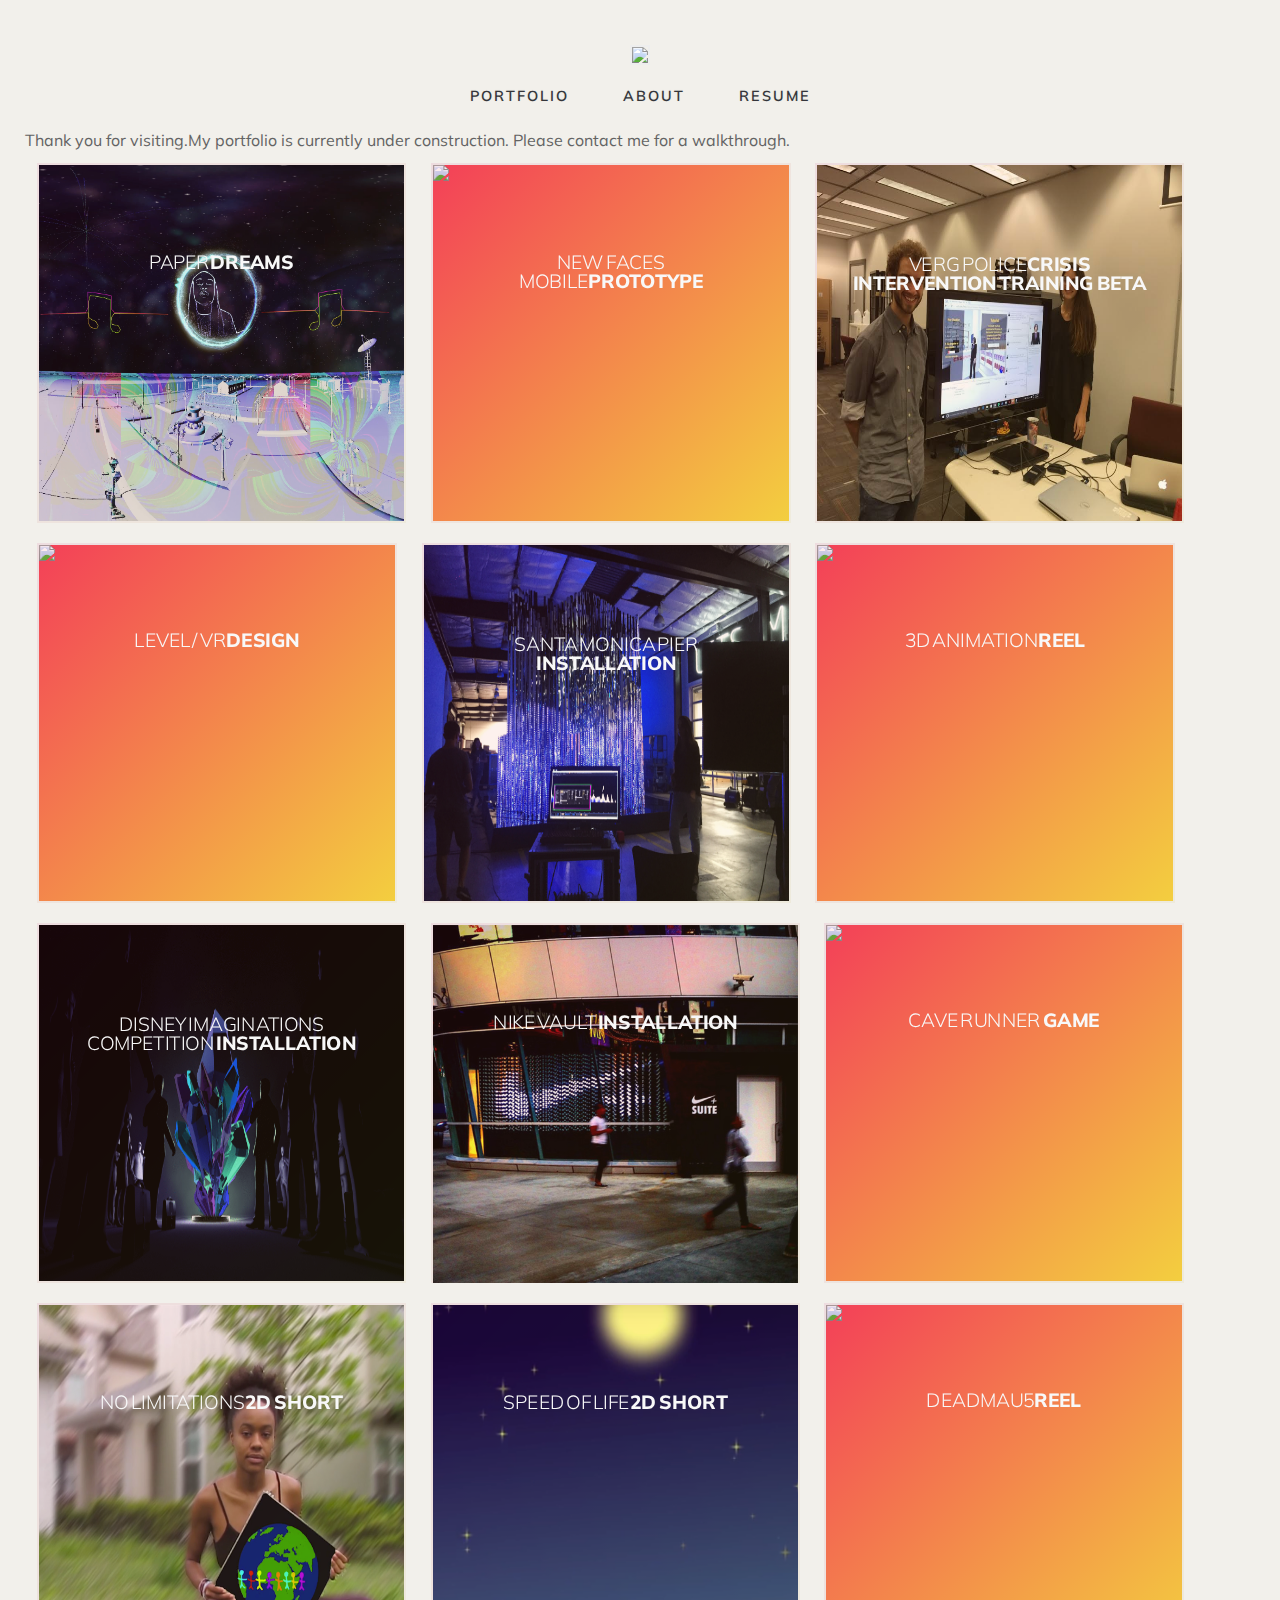
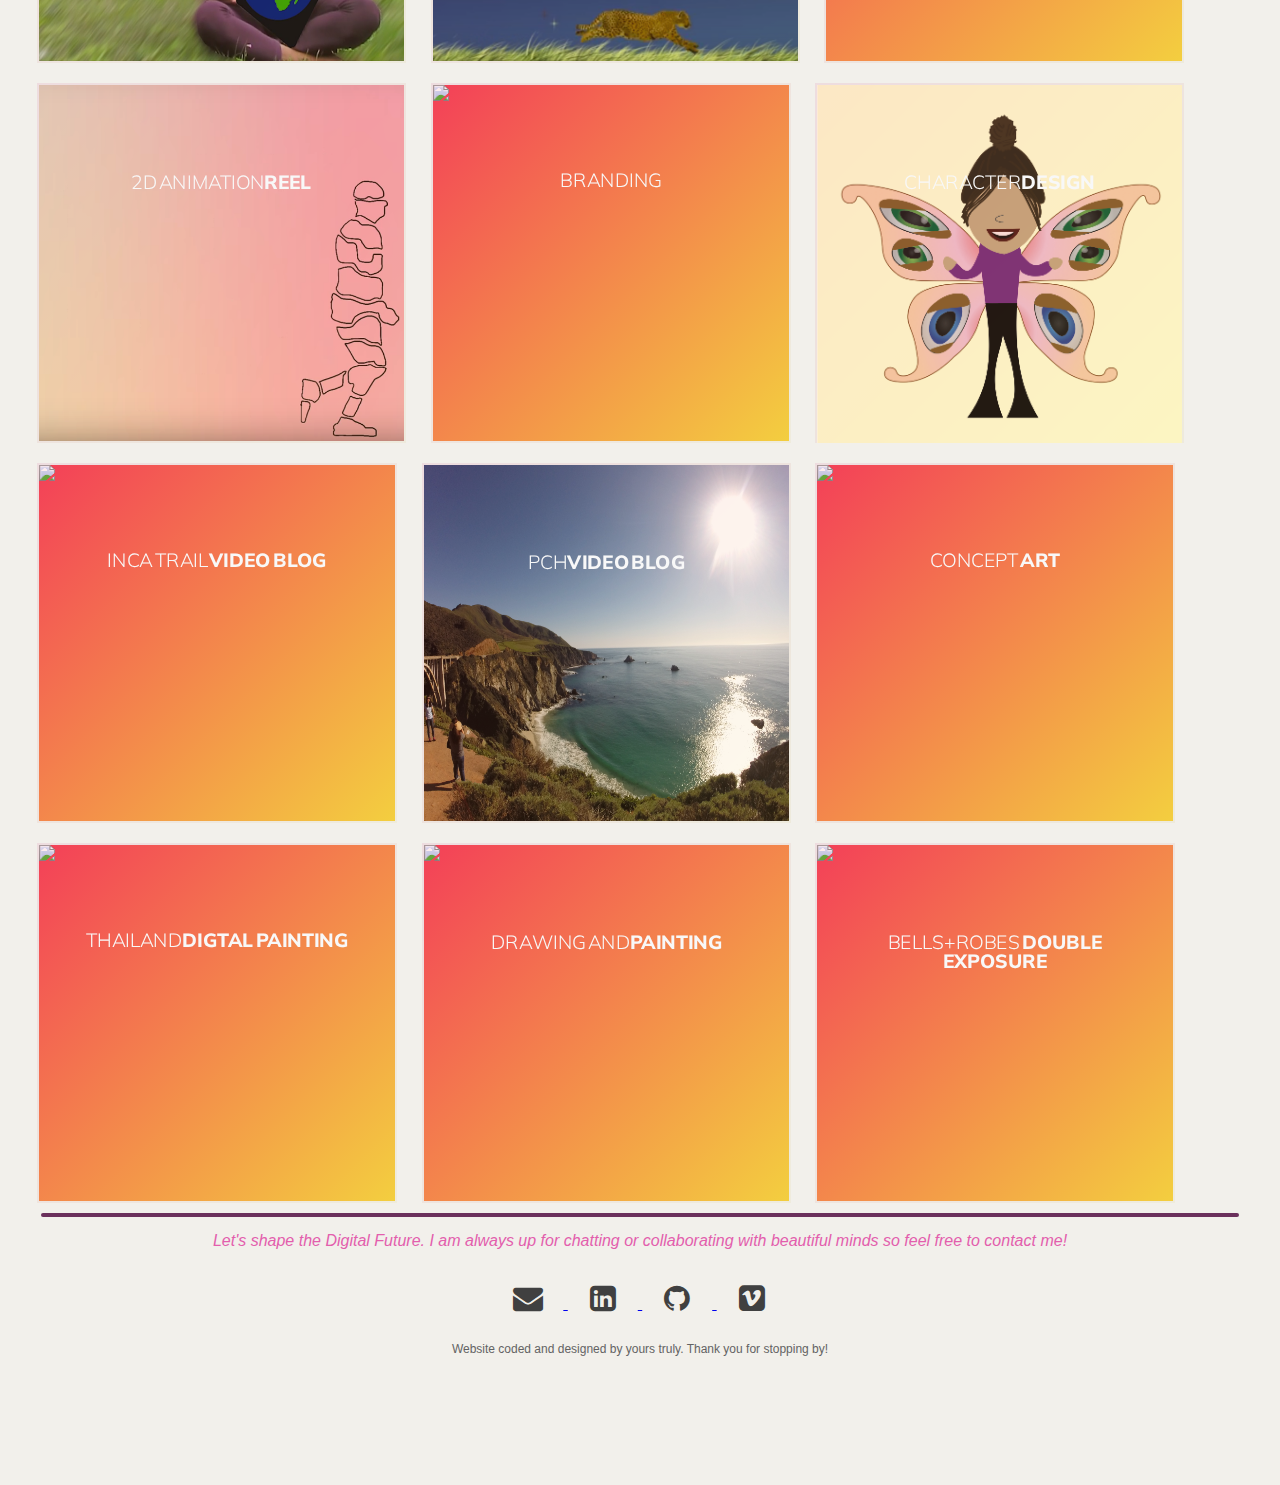
==== index.html @ fd73850f "Update index.html" ====
<!doctype html>
<html lang="en-US">
<head>
    <meta charset="utf-8">
    <link href='https://fonts.googleapis.com/css?family=Muli' rel='stylesheet' type='text/css'>
    <meta http-equiv="Content-Type" content="text/html">
    <title>Alexis Benter's Portfolio</title>
    <link rel="shortcut icon" href="images/logo.png">
    <link rel="stylesheet" href="//maxcdn.bootstrapcdn.com/font-awesome/4.3.0/css/font-awesome.min.css">
<!--    <link rel="stylesheet" href="css/grid.css">-->
    <link rel="stylesheet" href="css/style.css">
    <link rel="stylesheet" href="lightbox.css" type="text/css" media="screen" />
<link href="css/bootstrap.css" rel='stylesheet' type='text/css' />
<!-- Custom Theme files -->
    	<link rel="stylesheet" type="text/css" href="fancybox/jquery.fancybox-1.3.4.css" />
<link href="css/style.css" rel='stylesheet' type='text/css' />	

     <!--Webfonts-->
    <link rel="stylesheet" type="text/css" href="//fonts.googleapis.com/css?family=Ubuntu+Condensed" />
     <link href='https://fonts.googleapis.com/css?family=Muli' rel='stylesheet' type='text/css'>
    

</head>
    
    
<body1>

<div class="container">
 <div class="header"> 
    <center><img src ="../images/header.png">  </center>
    </div> 
<div class="banner" id="home">
			<div class="header-top">
				
					<!--top-nav-->
					<span class="menu"> </span>
					<div class="top-menu">
						<nav>
							<ul class="cl-effect-16">
								<li><a href="index.html">Portfolio</a></li>
								<li><a href="about.html">About</a></li>
                                <li><a href="resume.html">Resume</a </li>
								<div class="clearfix"></div>
							</ul>
						</nav>		
					</div>
                    </div>
                </div>
    </div>
<br style = "clear: both">
<div id="header"> </div>
	Thank you for visiting.My portfolio is currently under construction. Please contact me for a walkthrough.
	
	<p hidden>
    <center>
    <div class="grid">
<ul id="portfolio" class="clearfix">
    <div class="#mydiv"> 
 <figure class="effect-jazz">
            <a class="pop2" href="paperdreams.html"> <img src="images/ppr.png">
						<figcaption>
							<h2>Paper<span>Dreams</span></h2>
                            <p>360/VR Animated Music Video</p>
                            <p>Mettle's Skybox, Aftereffects</p>
							
               </figcaption></a>
        </figure>
	    
	     <figure class="effect-jazz">
           <a class="pop2" href="newfaces.html"> <img src="images/newFAcess.png">
						<figcaption>
							<h2>New Faces Mobile<span>Prototype</span></h2>
							<p>UI/UX</p>
               </figcaption></a>
        </figure>
     
 <figure class="effect-jazz">
           <a href= "verg.html" ><img src="images/verg.jpg">
						<figcaption>
							<h2>VERG Police<span>Crisis Intervention Training Beta</span></h2>
                            <p>Web GL/VR Training Simulation</p>
                            <p>Maya, Unity 3D</p>
							
               </figcaption></a>
        </figure>
    
    
	    
	     <figure class="effect-jazz">
           <a class="fancybox-media" href="https://vimeo.com/183448873" rel="group98" title="Design, Modeling, Texturing, and Lighting in Maya and Unreal Engine for Game Level Design or Virtual Reality<br> Inspired by a house I visited in Lima, Peru."><img src="images/house1.png">
						<figcaption>
							<h2>Level / VR<span>Design</span></h2>
                            <p>Unreal Engine, Maya, Photoshop</p>
               </figcaption></a>
        </figure>
        
         <figure class="effect-jazz">
    <a class="fancybox-media" href="installation.html"><img src="images/installation_copy.jpg">
        <figcaption>
							<h2>Santa Monica Pier <span>Installation</span></h2>
							<p>VT Production Design</p>
                            <p>Touch Designer, Maya, Aftereffects</p>
					</figcaption></a> 
					</figure>
   
 <figure class="effect-jazz">
           <a class="fancybox-media" href="https://vimeo.com/156227133" rel="group26" title="3D animation reel"><img src="images/reel.png">
						<figcaption>
							<h2>3D Animation<span>Reel</span></h2>
                            <p>Maya, Aftereffects</p>
							<p>2015</p>
               </figcaption></a>
        </figure>
        
        <figure class="effect-jazz">
           <a href="imagineering.html"> <img src="images/disney1.gif" />
						<figcaption>
							<h2>Disney Imaginations Competition <span>Installation</span></h2>
                            <p>Maya, C4D, Photoshop</p>
							<p>2015</p>
               </figcaption></a>	 		
        </figure>
    
           
<!--
 <figure class="effect-jazz">
           <a class="fancybox-media" href="hhttps://vimeo.com/148575881" rel="group13" title="An animated short for my Advanced 3D Animation final."><img src = "images/innerBeauty.png"><img src = "images/innerBeauty.png">
						<figcaption>
							<h2>Inner Beauty<span>3D Short</span></h2>
                            <p>Maya, Photoshop, Aftereffects, Premiere</p>
							<p>2015</p>
               </figcaption></a>	 		
					</figure>
-->
       	
					
         <figure class="effect-jazz"><a class="pop2" href="images/nike%20copy.jpg" rel="group3" title="Animated LED Installation">
            <img src="images/nike.jpg" />
						<figcaption>
							<h2>Nike Vault <span>Installation</span></h2>
							<p>VT Production Design</p>
                            <p>Touch Designer, Aftereffects</p>
             </figcaption></a>
             <a class="pop2" href="images/nike1.jpg" rel="group3"  ><img alt="" src="images/nike.jpg" /></a>	
           <a class="pop2" href="images/nike2.jpg" rel="group3" ><img alt="" src="images/nike.jpg" /></a>
					</figure>

        
					
	 <figure class="effect-jazz">
         <a class="fancybox-media" href="http://www.kongregate.com/games/incredulousman/cave-runner" rel="group2" title="2D Animated Game by Ali Benter and Alec Montablo">
            <img src="images/caveRunner.png" />
						<figcaption>

							<h2> Cave Runner <span>Game</span></h2>
							<p>Unity 2D, C#, Photoshop</p>
                            <p>2015</p>
		 </figcaption></a>	 	</figure>
         
             <figure class="effect-jazz">
           <a class="fancybox-media" href="https://vimeo.com/148552752" rel="group14" title="An inspirational short I made in the Spring of 2015. All people are UF students. Filmed, edited, and produced by myself. Music: Explosions in the Sky by Your Hand in Mine"><img src = "images/noLims.png">
						<figcaption>
							<h2>No Limitations<span>2D Short</span></h2>
                            <p>Photoshop, Aftereffects, Premiere</p>
							<p>2015</p>
               </figcaption></a>	 		
					</figure>
                 
 <figure class="effect-jazz">
           <a class="fancybox-media" href="https://www.youtube.com/watch?v=pSIZiONxTd0" rel="group12" title="An animated short for my Advanced 2D animation final."><img src="images/speedOfLife.png">
						<figcaption>
							<h2>Speed of Life<span>2D Short</span></h2>
                            <p>Photoshop, Aftereffects, Premiere</p>
							<p>2014</p>
               </figcaption></a>	 		
					</figure>
         
             <figure class="effect-jazz">
           <a class="fancybox-media" href="https://vimeo.com/134277611" rel="group25" title="Deadmau5 Content Reel"> <img src="images/deadmau.png" />
						<figcaption>
							<h2>Deadmau5<span>Reel</span></h2>
							<p>After Effects</p>
                            <p>VT Production Design</p>
               </figcaption></a>	 		
					</figure>
         
           <figure class="effect-jazz">
           <a class="fancybox-media" href="https://www.youtube.com/watch?v=twnxHTnhRsw" rel="group11" title="A cumulation of 2D animation class and personal work using Aftereffects. Music: Murderers by John Frusciante"><img src="images/2D.png">
						<figcaption>
							<h2>2D Animation<span>Reel</span></h2>
                            <p>Photoshop, Aftereffects, Premiere</p>
							<p>2014</p>

               </figcaption></a>	 		
					</figure>


					
             <figure class="effect-jazz">
           <a class="pop2" href="images/2c/1.jpg" rel="group97" title="I aided 2C with a full rebrand of their company and documented it in this book I created and designed."> <img src="images/2c/2c.png">
						<figcaption>
							<h2>Branding<span></h2>
							<p>2C Media</p>
                                <p>InDesign, Illustrator, Photoshop</p>
               </figcaption></a>
         <a class="pop2" href="images/2c/2.png" rel="group97" ><img alt="" src="images/2c/2.png" /></a>	
     <a class="pop2" href="images/2c/3.png" rel="group97"><img alt="" src="images/2c/3.png" /></a>	
     <a class="pop2" href="images/2c/4.png" rel="group97"><img alt="" src="images/2c/4.png" /></a>
         <a class="pop2" href="images/2c/5.png" rel="group97"><img alt="" src="images/2c/5.png" /></a>
        <a class="pop2" href="images/2c/6.png" rel="group97"><img alt="" src="images/2c/6.png" /></a>
        <a class="pop2" href="images/2c/7.png" rel="group97"><img alt="" src="images/2c/7.png" /></a>
               <a class="pop2" href="images/2c/8.png" rel="group97"><img alt="" src="images/2c/77.png" /></a>
        <a class="pop2" href="images/2c/8.png" rel="group97"><img alt="" src="images/2c/8.png" /></a>
        <a class="pop2" href="images/2c/9.png" rel="group97"><img alt="" src="images/2c/9.png" /></a>
        <a class="pop2" href="images/2c/10.png" rel="group97"><img alt="" src="images/2c/10.png" /></a>
        <a class="pop2" href="images/2c/11.png" rel="group97"><img alt="" src="images/2c/11.png" /></a>
        <a class="pop2" href="images/2c/12.png" rel="group97"><img alt="" src="images/2c/12.png" /></a>
        <a class="pop2" href="images/2c/13.png" rel="group97"><img alt="" src="images/2c/13.png" /></a>
        <a class="pop2" href="images/2c/14.png" rel="group97"><img alt="" src="images/2c/14.png" /></a>
        <a class="pop2" href="images/2c/15.png" rel="group97"><img alt="" src="images/2c/15.png" /></a>
         <a class="pop2" href="images/2c/16.png" rel="group97"><img alt="" src="images/2c/16.png" /></a>
         <a class="pop2" href="images/2c/17.png" rel="group97"><img alt="" src="images/2c/17.png" /></a>
        <a class="pop2" href="images/2c/18.png" rel="group97"><img alt="" src="images/2c/18.png" /></a>
					</figure>
                
 <!--<figure class="effect-jazz">-->
 <!--          <a class="pop2" href="images/clipIt.png" rel="group16" title="A video editing application designed and developed by myself and Sky Mardiat in Max MSP"> <img src="images/clipIt.png" />-->
	<!--					<figcaption>-->
	<!--						<h2>Application<span>UI Programming / Design</span></h2>-->
	<!--						<p>Max</p>-->
 <!--              </figcaption></a>-->
	<!--				</figure> -->
        
        
        
    <figure class="effect-jazz">
           <a class="pop2" href="images/Screen%20Shot%202016-02-03%20at%203.35.44%20AM.png" rel="group42" title="Character Designs made in Illustrator"> <img src="images/Screen%20Shot%202016-02-03%20at%203.35.44%20AM.png">
						<figcaption>
							<h2>Character<span>Design</span></h2>
							<p>Illustrator</p>
               </figcaption></a>
         <a class="pop2" href="images/Screen%20Shot%202016-02-03%20at%203.32.42%20AM.png" rel="group42" title="Fire Dude" ><img alt="" src="images/ButterflyGal.png" /></a>	
        
     <a class="pop2" href="images/ButterflyGal.png" rel="group42" title="Butterfly Gal" ><img alt="" src="images/ButterflyGal.png" /></a>	
     <a class="pop2" href="images/character1_fire.png" rel="group42" title="Fire Dude" ><img alt="" src="images/character1_fire.png" /></a>
					</figure>
        <figure class="effect-jazz">
           <a class="fancybox-media" href="https://www.youtube.com/watch?v=w3DXgvd3Mrw&feature=youtu.be" rel="group97" title="A video blog I created from the Inca Trail hike which I did this past December. Music: Dreams by Fleetwood Mac"><img src="images/inca.png">
						<figcaption>
							<h2>Inca Trail<span>Video Blog</span></h2>
                            <p>Premiere</p>
							<p>2015</p>
               </figcaption></a>	 		
					</figure>
	<figure class="effect-jazz">
           <a class="fancybox-media" href="https://vimeo.com/148544023" rel="group14" title="A personal video edit of my spring break trip riding down the Pacific Coast Highway in California. Music: Follow the Sun by Xavier Rudd."><img src="images/pch.JPG">
						<figcaption>
							<h2>PCH<span>Video Blog</span></h2>
                            <p>Premiere</p>
							<p>2015</p>
               </figcaption></a>	 		
					</figure> 
	<figure class="effect-jazz"><a class="pop2" href="images/fantasy%20copy.jpg" rel="group6">
            <img src="images/fantasy.jpg" />
						<figcaption>
							<h2>Concept <span>Art</span></h2>	
                            <p>Photoshop</p>
            </figcaption></a>	 		
					</figure>
        
        <figure class="effect-jazz"><a class="pop2" href="images/thailand%20copy.jpg" rel="group7"><img src="images/thailand.jpg" />
						<figcaption>
							<h2>Thailand<span>Digtal Painting</span></h2>					
                            <p>Photoshop</p>
            </figcaption></a>	 		
					</figure>
        
        <figure class="effect-jazz">
           <a class="pop2" href="images/bigPainting%20copy.jpg" rel="group1" > <img src="images/bigPainting.jpg" />
						<figcaption>
							<h2>Drawing and<span>Painting</span></h2>
							<p>2014</p>
               </figcaption></a>
                <a class="pop2" href="images/marilyn.png" rel="group1" ><img alt="" src="images/marilyn.png" /></a>	
        </figure>
        
        
     <!--    <figure class="effect-jazz"><a class="pop2" href="images/marilyn%20copy.png" rel="group4"><img src="images/marilyn.png" />-->
					<!--	<figcaption>-->
					<!--		<h2>Marilyn <span>Pencil Drawing</span></h2>-->
					<!--	</figcaption></a>	 		-->
					<!--</figure>-->
     
					
	  <figure class="effect-jazz"><a class="pop2" href="images/luke%20copy.jpg" rel="group5" title="Double Exposure Graphic for Bells & Robes">
            <img src="images/luke.jpg" />
						<figcaption>
							<h2>Bells+Robes <span>Double Exposure</span></h2>					
                            <p>Photoshop</p>
            </figcaption></a>	 		
					</figure>
        
        
        </div> 
    </ul>
    </div>
        </center>
    
    <pre class="prettyprint" style="display: none;">&lt;ul class=&quot;list&quot;&gt;
	&lt;li&gt;&lt;a class=&quot;fancybox-media&quot; href=&quot;http://www.youtube.com/watch?v=opj24KnzrWo&quot;&gt;Youtube&lt;/a&gt;&lt;/li&gt;
	&lt;li&gt;&lt;a class=&quot;fancybox-media&quot; href=&quot;http://vimeo.com/36031564&quot;&gt;Vimeo&lt;/a&gt;&lt;/li&gt;
	&lt;li&gt;&lt;a class=&quot;fancybox-media&quot; href=&quot;http://www.metacafe.com/watch/7635964/&quot;&gt;Metacafe&lt;/a&gt;&lt;/li&gt;
	&lt;li&gt;&lt;a class=&quot;fancybox-media&quot; href=&quot;http://www.dailymotion.com/video/xoeylt_electric-guest-this-head-i-hold_music&quot;&gt;Dailymotion&lt;/a&gt;&lt;/li&gt;
	&lt;li&gt;&lt;a class=&quot;fancybox-media&quot; href=&quot;http://twitvid.com/QY7MD&quot;&gt;Twitvid&lt;/a&gt;&lt;/li&gt;
	&lt;li&gt;&lt;a class=&quot;fancybox-media&quot; href=&quot;http://twitpic.com/7p93st&quot;&gt;Twitpic&lt;/a&gt;&lt;/li&gt;
	&lt;li&gt;&lt;a class=&quot;fancybox-media&quot; href=&quot;http://instagr.am/p/IejkuUGxQn&quot;&gt;Instagram&lt;/a&gt;&lt;/li&gt;
	&lt;li&gt;
		Google maps
		&lt;ul&gt;
			&lt;li&gt;&lt;a class=&quot;fancybox-media&quot; href=&quot;http://maps.google.com/maps?q=Eiffel+Tower,+Avenue+Gustave+Eiffel,+Paris,+France&amp;t=h&amp;z=17&quot;&gt;Search results&lt;/a&gt;&lt;/li&gt;
			&lt;li&gt;&lt;a class=&quot;fancybox-media&quot; href=&quot;http://maps.google.com/?ll=48.85796,2.295231&amp;spn=0.003833,0.010568&amp;t=h&amp;z=17&quot;&gt;Direct link&lt;/a&gt;&lt;/li&gt;
			&lt;li&gt;&lt;a class=&quot;fancybox-media&quot; href=&quot;http://maps.google.com/?ll=48.859463,2.292626&amp;spn=0.000965,0.002642&amp;t=m&amp;z=19&amp;layer=c&amp;cbll=48.859524,2.292532&amp;panoid=YJ0lq28OOy3VT2IqIuVY0g&amp;cbp=12,151.58,,0,-15.56&quot;&gt;Street view&lt;/a&gt;&lt;/li&gt;
		&lt;/ul&gt;
	&lt;/li&gt;
&lt;/ul&gt;</pre>
    


<!--
        <script src="//ajax.googleapis.com/ajax/libs/jquery/1.10.2/jquery.min.js"></script>
        <script>window.jQuery || document.write('<script src="js/vendor/jquery-1.10.2.min.js"><\/script>')</script>
        <script src="js/plugins.js"></script>
        <script src="js/main.js"></script>
-->

<!--
<script src="http://code.jquery.com/jquery-latest.min.js"></script>
	<script type="text/javascript" src="fancybox/jquery.fancybox-1.3.4.pack.js"></script>
-->
<!-- Add jQuery library -->
	<script type="text/javascript" src="http://code.jquery.com/jquery-latest.min.js"></script>

	<!-- Add mousewheel plugin (this is optional) -->
	<script type="text/javascript" src="js/jquery.mousewheel-3.0.6.pack.js"></script>

	<!-- Add fancyBox main JS and CSS files -->
	<script type="text/javascript" src="js/jquery.fancybox.pack.js"></script>
	<link rel="stylesheet" type="text/css" href="css/jquery.fancybox.css" media="screen" />

	<!-- Add fancyBox - button helper (this is optional) -->
	<link rel="stylesheet" type="text/css" href="helpers/jquery.fancybox-buttons.css" />
	<script type="text/javascript" src="helpers/jquery.fancybox-buttons.js"></script>

    <!-- Add fancyBox - media helper (this is optional) -->
	<script type="helpers/jquery.fancybox-media.js"></script>
    
	<!-- Add fancyBox - thumbnail helper (this is optional) -->
	<link rel="stylesheet" type="text/css" href="helpers/jquery.fancybox-thumbs.css" />
	<script type="text/javascript" src="helpers/jquery.fancybox-thumbs.js"></script>

	<!-- Add fancyBox - media helper (this is optional) -->
	<script type="text/javascript" src="helpers/jquery.fancybox-media.js"></script>



	<!-- Add prettify -->
	<script type="text/javascript" src="http://fancyapps.com/js/prettify.js"></script>
    
    <script type="text/javascript">
		$(document).ready(function() {
			
			$("a.pop2").fancybox({
				
				openEffect	: 'none',
		          closeEffect	: 'none'
			});
		});
        
</script> 
    <script>
        $(document).ready(function() {
	$('.fancybox-media').fancybox({
		openEffect  : 'none',
		closeEffect : 'none',
		helpers : {
			media : {}
		}
	});
});
    </script>
    

<script> $(document).ready(function() {
$(".gallerypdf").fancybox({
openEffect: 'elastic',
closeEffect: 'elastic',
autoSize: true,
type: 'iframe',
iframe: {
preload: false // fixes issue with iframe and IE
}
});
});
</script>
    
	    </body1></p>

   <hr class = "foot-rule">
            <center>
        <p class="slogan">
    Let's shape the Digital Future. I am always up for chatting or collaborating with beautiful minds so feel free to contact me! 
        </p>
        
        <div id="footer">
            
            <a href="mailto:alexisbenter@gmail.com">
                <i class="fa fa-envelope socialIcon"></i>
            </a>

            <a href="https://www.linkedin.com/in/alexis-benter-9ba81aa7">
                <i class="fa fa-linkedin-square socialIcon"></i>
            </a>

            <a href="https://github.com/ajbenter?tab=repositories">
                <i class="fa fa-github socialIcon"></i>
            </a>

            <a href=https://vimeo.com/user41616148>
                <i class="fa fa-vimeo-square socialIcon"></i>
            </a>
            
        </div>
        <p class="bottom">Website coded and designed by yours truly. Thank you for stopping by!</p>
            </center>
        <br style = "clear: both">
</html>
---- css/style.css ----
html, body, div, span, applet, object, iframe, h1, h2, h3, h4, h5, h6, p, blockquote, pre, a, abbr, acronym, address, big, cite, code, del, dfn, em, img, ins, kbd, q, s, samp, small, strike, strong, sub, sup, tt, var, b, u, i, center, dl, dt, dd, ol, ul, li, fieldset, form, label, legend, table, caption, tbody, tfoot, thead, tr, th, td, article, aside, canvas, details, embed, figure, figcaption, footer, header, hgroup, menu, nav, output, ruby, section, summary, time, mark, audio, video {
  margin: 0;
  padding: 0;
  border: 0;
  font-size: 100%;
/*  font: inherit;*/
  vertical-align: baseline;
  outline: none;
  -webkit-font-smoothing: antialiased;
  -webkit-text-size-adjust: 100%;
  -ms-text-size-adjust: 100%;
  -webkit-box-sizing: border-box;
  -moz-box-sizing: border-box;
  box-sizing: border-box;
}

html { 
    overflow-y: scroll; 
}

body {
  background: #fffaf0;
  font-size: 62.5%;
  line-height: 1;
  font-family: 'Helvetica Neue', Helvetica, Arial, sans-serif;
  padding: 45px 25px;
  padding-bottom: 100px;
}

br { 
    display: block; line-height: 1.6em;
} 

article, aside, details, figcaption, figure, footer, header, hgroup, menu, nav, section { 
    display: block; 
}

ol, ul { 
    list-style: none; 
}

input, textarea { 
  -webkit-font-smoothing: antialiased;
  -webkit-text-size-adjust: 100%;
  -ms-text-size-adjust: 100%;
  -webkit-box-sizing: border-box;
  -moz-box-sizing: border-box;
  box-sizing: border-box;
  outline: none;
}

blockquote, q { 
    quotes: none; 
}

blockquote:before, blockquote:after, q:before, q:after { 
    content: ''; 
    content: none; 
}

strong, b { 
    font-weight: bold; 
}

em, i { 
    font-style: italic; 
}

table { 
    border-collapse: collapse; 
    border-spacing: 0; 
}

img { 
    border: 0; 
    max-width: 100%; 
}

.grid {
    position: relative;
    margin: 0 auto;
    padding: 0 0 4em 0;
    max-width: 100%;
    max-height: 100%;
    list-style: none;
    text-align: center;
}

.grid figure {
    position: relative;
    float: left;
    overflow: hidden;
    margin: 10px 1%;
    min-width: 360px;
    max-width: 30%;
    height: 360px;
    background: #3085a3;
    text-align: center;
    cursor: pointer;
}

.grid figure img {
    position: relative;
    display: block;
    min-height: 100%;
    max-width: 100%;
    opacity: 0.8;
    margin-left: 0px;
   ;
}

.grid figure figcaption {
    padding: 0;
    color: #f8f8f8;
    text-transform: uppercase;
    font-size: 1.5em;
    -webkit-backface-visibility: hidden;
    backface-visibility: hidden;
}

.grid figure figcaption::before,
.grid figure figcaption::after {
    pointer-events: none;
}



.grid figure figcaption,
.grid figure figcaption > a {
    position: absolute;
    top: 0;
    left: 0;
    width: 100%;
    height: 100%;
}


/* Anchor will cover the whole item by default */


/* For some effects it will show as a */

.grid figure figcaption > a {
    z-index: 1000;
    text-indent: 200%;
    white-space: nowrap;
    font-size: 0;
    opacity: 0;
}

.grid figure h2 {
    word-spacing: -0.15em;
    font-weight: 300;
}

.grid figure h2 span {
    font-weight: 800;
}

.grid figure h2,
.grid figure p {
    margin: 0;
}

.grid figure p {
    letter-spacing: 1px;
    font-size: 68.5%;
}


body {
	background: #f2f0eb url(images/bg.JPG);
	font-size: 1em; color: #636363; line-height: 24px;
}

#container {
	width: 100%; margin: 0 auto;
}

/*--slider--*/
.top-menu {
    float: left;
    margin: .8% auto 0;
    padding-top: 2px;
    padding-bottom: 20px;
    width: 100%;
    text-align: center;  
}

.top-menu ul{
	padding:0;
}

.top-menu ul li {
	display: inline-block;
	margin: 0 25px;
	color: #8B5BC8;
	font-weight: 900;
	vertical-align: top;
}

nav a {
	position: relative;
	display: inline-block;
	outline: none;
	color: #8B5BC8;
	text-decoration: none;
	text-transform: uppercase;
	letter-spacing: 2px;
	font-weight: 400;
	text-shadow: 0 0 1px rgba(255,255,255,0.3);
	font-size: 6em;
    transition: color .35s ease;
}

nav a:hover,
nav a:focus {
	outline: none;
    
}

/* Effect 16: fall down */
.cl-effect-16 a {
	color: #6f8686;
	text-shadow: 0 0 1px rgba(111,134,134,0.3);
}

.cl-effect-16 a::before {
	  color: #fff;
	content: attr(data-hover);
	position: absolute;
	opacity: 0;
	text-shadow: 0 0 1px rgba(255,255,255,0.3);
	-webkit-transform: scale(1.1) translateX(10px) translateY(-10px) rotate(4deg);
	-moz-transform: scale(1.1) translateX(10px) translateY(-10px) rotate(4deg);
	transform: scale(1.1) translateX(10px) translateY(-10px) rotate(4deg);
	-webkit-transition: -webkit-transform 0.3s, opacity 0.3s;
	-moz-transition: -moz-transform 0.3s, opacity 0.3s;
	transition: transform 0.3s, opacity 0.3s;
	pointer-events: none;
}

.cl-effect-16 a:hover::before,
.cl-effect-16 a:focus::before {
	-webkit-transform: scale(1) translateX(0px) translateY(0px) rotate(0deg);
	-moz-transform: scale(1) translateX(0px) translateY(0px) rotate(0deg);
	transform: scale(1) translateX(0px) translateY(0px) rotate(0deg);
	opacity: 1;
    
}

.top-menu ul li a {
   text-decoration: none;
  color: #34353a;
  font-size: .9em;
  font-weight: 600;
  text-transform: uppercase;
  padding: 0;
  margin: 0 auto;
}

.top-menu ul li a:hover,.top-menu ul li a.active{
	  color: #ffffff;
}

figure.effect-jazz {
	background: -webkit-linear-gradient(-45deg, #f3cf3f 0%,#f33f58 100%);
	background: linear-gradient(-45deg, #f3cf3f 0%,#f33f58 100%);
}

figure.effect-jazz img {
	opacity: 0.9;
}

figure.effect-jazz figcaption::after,
figure.effect-jazz img,
figure.effect-jazz p {
	-webkit-transition: opacity 0.35s, -webkit-transform 0.35s;
	transition: opacity 0.35s, transform 0.35s, width:70%;
}

figure.effect-jazz figcaption::after {
	position: absolute;
	top: 0;
	left: 0;
	width: 70%;
	height: 100%;
	border-top: 1px solid #fff;
	border-bottom: 1px solid #fff;
	content: '';
	opacity: 0;
	-webkit-transform: rotate3d(0,0,1,45deg) scale3d(1,0,1);
	transform: rotate3d(0,0,1,45deg) scale3d(1,0,1);
	-webkit-transform-origin: 50% 50%;
	transform-origin: 50% 50%;
}

figure.effect-jazz h2,
figure.effect-jazz p {
	opacity: 1;
	-webkit-transform: scale3d(0.8,0.8,1);
	transform: scale3d(0.8,0.8,1);
}

figure.effect-jazz h2 {
	padding-top: 26%;
	-webkit-transition: -webkit-transform 0.35s;
	transition: transform 0.35s;
}

figure.effect-jazz p {
	padding: 0.5em 2em;
	text-transform: none;
	font-size: 0.85em;
	opacity: 0;
}

figure.effect-jazz:hover img {
	opacity: 0.7;
	-webkit-transform: scale3d(1.05,1.05,1);
	transform: scale3d(1.05,1.05,1);
}

figure.effect-jazz:hover figcaption::after {
	opacity: 1;
	-webkit-transform: rotate3d(0,0,1,45deg) scale3d(1,1,1);
	transform: rotate3d(0,0,1,45deg) scale3d(1,1,1);
}

figure.effect-jazz:hover h2,
figure.effect-jazz:hover p {
	opacity: 1;
	-webkit-transform: scale3d(1,1,1);
	transform: scale3d(1,1,1);
}

#resume {
    width: 85%;
    margin-top:15px;
    margin-bottom:30px;
    position:relative;
    height:100%;
}

.res-bg {
    background-image: url("../images/bg.jpg");
    background-size:cover;
}

#content {
	width: 400px;
	margin: 0 auto;
	padding: 0 60px 30px 60px;
	background: #fafafa;
	text-align:center;
}

img { 
    border:2px solid #eee; 
    margin:0px 10px;
    width: 100%;
}

.sm {
    font-size:10px; 
    color:#000; 
    margin-bottom:2px;
}

#wrap {
    width:530px; 
    margin:20px auto 0; 
    height:500px;
}

h1 {
    margin-bottom:-150px; 
    text-align:center;
    font-size:48px; 
    text-shadow:0 1px 0 #ede8d9; 
}


#aboutTop {
    width:50%;
    height: 50%;
    margin:auto;
    padding-top: 15px;  
}

#aboutTop:hover {
    background-image: url('me_hover.png');
	width:50%;
    height: 50%;
    margin:auto;
    padding-top: 15px;
}

#aboutTopVerg {
    width:40%;
    height: 40%;
    margin:auto;
    padding-top: 15px;  
}

/*
#icon {
    display: block;
    float:left;
    width: 40px;
    height: 40px;
    display: table-cell;
    margin: 50px;
    position: relative;
}
*/

.header {
    width:75%;
    margin: auto;
    padding: 0;
}

.main-title {
    margin:auto;
    color:#45518D;
    padding-bottom: 7px;
    font-size: 4em;
}

#greeting {
    margin-top:1em;
}

hr.red-rule {
    border:0;
    height:.35em;
    background:#1e2341;
    display:block;
    clear:both;
    margin:0 2em;
    border-radius:.25em;
    padding-top: 10px;
    margin-top: 10px;
}

hr.foot-rule {
    border:0;
    height:4px;
    background:#6B305C;
    display:block;
    clear:both;
    margin:0 1em;
    border-radius:.25em;
    padding-top: .2px;
    margin-top:25px;
}

hr.side-rule{
    border:0;
    height:1.5px;
    background:#65187A;
    display:block;
    clear:both;
    margin:0 1em;
    border-width:.25em;
    padding-top: .2px;
}

h1 {
    margin: auto;
    padding-top: 15px;
    font-family: 'Ubuntu Condensed', 'Raleway', sans-serif;
    font-size: 50px;
    text-align: center;
    font-weight: 50;
}

body1 {
    font-family: 'Muli', sans-serif; 
}

#aboutYo {
    padding-top:10px;
    font-weight: bolder;
    text-align: center; 
}

h3.greeting {
    text-align: center;
    font-size: 30px;
    padding-top:20px;
    padding-bottom: 15px;
    color: #65187A ;
    font-style: bold;
}

h2.greeting {
    text-align: center;
    font-size: 19px;
    padding-bottom: 15px;
    color: #65187A ;
}

p.slogan {
   margin-top:12px;
    text-align:center;
    font-style: italic;
    color: #E35EAD;
    font-size:16px;
}

p.mid {
    margin: auto;
    padding-top: 20px;
    width:80%;
    margin:auto;
    word-spacing: 3px;
    font-size:18px;
    padding-bottom: 10px;
}

p.text {
    margin: auto;
    padding-top: 20px;
    width:80%;
    margin:auto;
    word-spacing: 3px;
    font-size:16px;
    padding-bottom: 10px;
}
p.midd {
    margin: auto;
    padding-top: 5px;
    width:80%;
    margin:auto;
    word-spacing: 3px;
    font-size:18px;
    padding-bottom: 45px;
}

#buttons{
    float:right;
    position: absolute;
}
button {
    padding-top: 20px;
    background: #6B305C;
    opacity: .8;
    resize: 70%;
    -webkit-border-radius: 28;
    -moz-border-radius: 28;
    border-radius: 28px;
    font-family:Muli;
    color: #fff;
    font-size: 20px;
    padding: 10px 20px 10px 20px;
    text-decoration: none;  
}

button:hover {
  background: #8B5BC8;
  text-decoration: none;
transition: .45s ease;
}

p.boom {
    margin:auto;
    padding-top: 10px;
    font-size:30px;
    width:60%;
    text-align:center;
    font-style: ;
    color: #48528F;
    border-color: #8B5BC8;
    line-height: normal;
    padding-bottom: 30px;
}

h2.me {
    font-size: 30px;
    color: #45518D;
}

p.bottom {
    display:block;
    margin:auto;
    font-size:12px;
    text-align: center;
}

#side {
    margin: auto;
    border-radius: 25px;
    border: 2px solid #65187A ;
    width: 95%;
    height: auto;
}

#sidegroups{
    position: relative;
    padding-top: 25px;
    margin: auto;
}

h3.sideTitle {
    font-size: 22px;
    color: #871F78;
    font-style: bold;
    padding-bottom: 15px;
    text-align: center;
    font-style: bold;
}

p.sides {
    font-size: 14px;
    width: 85%;
}

.sidea {

    position: relative;
    width:33%;
    padding-bottom: 10px;
    padding-left: 15px;
    float:left;
}

.sideb {
    float: right
    display; block;
    position: relative;
    width:32%;
    padding-bottom: 10px;
    padding-left: 32px;
}

.sidec {
    display: inline;
   position: relative;
    width:33%;
    font-size:15px;
    padding-bottom: 10px;
}


#verg{
    color: #45518D;
    text-decoration: none;
    font-style: italic;
    transition: color .35s ease;
    position:relative;
    left: 0px;
    top: 0px;

}


#verg:hover {
    color: #f8f8f8;
}

.animate
{
	transition: all 0.1s;
	-webkit-transition: all 0.1s;
}

.action-button
{
	position: relative;
	padding: 10px 35px;
    	margin: 10px 10px 10px 0px;
	border-radius: 10px;
	font-family: 'Muli', cursive;
	font-size: 17px;
	color: #FFF;
	text-decoration: none;	
	background-color: #45518D;
	border-bottom: 5px solid #45758f;
	text-shadow: 0px -2px #45758f;
}

.action-button:hover {
	background-color: #4597A5;
	border-bottom: 5px solid #45758f;
	text-shadow: 0px -2px #45758f;
	transition: .45s ease;
}


.action-button:active
{
	transform: translate(0px,5px);
  -webkit-transform: translate(0px,5px);
	border-bottom: 1px solid;
}

a.nala img {
    display: none;
}

a.nala:hover img { 
	display: block;
	float: right;
	 margin: auto;
	 width:60%;
	 padding-left: 30px;
	 position: absolute;
	 z-index: 1005;
	 transition: .45s ease;
      
}

#sideImage {
    width: 95%;
    padding-top: 10px;
    align-content: center;
    margin: auto;
    padding-right: 20px;
}

#nf {
    width: 80%;
    padding-top: 30px;
    align-content: center;
    margin: auto;
    padding-right: 20px;
}
p.bottom {
    display: inline-block;
    align-content: center;
    
}


#footer {
    width: 100%;
    margin:auto;
    padding-top: 30px;
    padding-bottom: 3px;
}

.socialIcon {
    height: 50px;
    width: 50px;
    font-size: 30px;
    margin-left: 10px;
    margin-right: 10px;
    color: #404040;
    transition: color 0.35s;
}

.socialIcon:hover {
    color: #f8f8f8;
}
---- css/style.css ----
html, body, div, span, applet, object, iframe, h1, h2, h3, h4, h5, h6, p, blockquote, pre, a, abbr, acronym, address, big, cite, code, del, dfn, em, img, ins, kbd, q, s, samp, small, strike, strong, sub, sup, tt, var, b, u, i, center, dl, dt, dd, ol, ul, li, fieldset, form, label, legend, table, caption, tbody, tfoot, thead, tr, th, td, article, aside, canvas, details, embed, figure, figcaption, footer, header, hgroup, menu, nav, output, ruby, section, summary, time, mark, audio, video {
  margin: 0;
  padding: 0;
  border: 0;
  font-size: 100%;
/*  font: inherit;*/
  vertical-align: baseline;
  outline: none;
  -webkit-font-smoothing: antialiased;
  -webkit-text-size-adjust: 100%;
  -ms-text-size-adjust: 100%;
  -webkit-box-sizing: border-box;
  -moz-box-sizing: border-box;
  box-sizing: border-box;
}

html { 
    overflow-y: scroll; 
}

body {
  background: #fffaf0;
  font-size: 62.5%;
  line-height: 1;
  font-family: 'Helvetica Neue', Helvetica, Arial, sans-serif;
  padding: 45px 25px;
  padding-bottom: 100px;
}

br { 
    display: block; line-height: 1.6em;
} 

article, aside, details, figcaption, figure, footer, header, hgroup, menu, nav, section { 
    display: block; 
}

ol, ul { 
    list-style: none; 
}

input, textarea { 
  -webkit-font-smoothing: antialiased;
  -webkit-text-size-adjust: 100%;
  -ms-text-size-adjust: 100%;
  -webkit-box-sizing: border-box;
  -moz-box-sizing: border-box;
  box-sizing: border-box;
  outline: none;
}

blockquote, q { 
    quotes: none; 
}

blockquote:before, blockquote:after, q:before, q:after { 
    content: ''; 
    content: none; 
}

strong, b { 
    font-weight: bold; 
}

em, i { 
    font-style: italic; 
}

table { 
    border-collapse: collapse; 
    border-spacing: 0; 
}

img { 
    border: 0; 
    max-width: 100%; 
}

.grid {
    position: relative;
    margin: 0 auto;
    padding: 0 0 4em 0;
    max-width: 100%;
    max-height: 100%;
    list-style: none;
    text-align: center;
}

.grid figure {
    position: relative;
    float: left;
    overflow: hidden;
    margin: 10px 1%;
    min-width: 360px;
    max-width: 30%;
    height: 360px;
    background: #3085a3;
    text-align: center;
    cursor: pointer;
}

.grid figure img {
    position: relative;
    display: block;
    min-height: 100%;
    max-width: 100%;
    opacity: 0.8;
    margin-left: 0px;
   ;
}

.grid figure figcaption {
    padding: 0;
    color: #f8f8f8;
    text-transform: uppercase;
    font-size: 1.5em;
    -webkit-backface-visibility: hidden;
    backface-visibility: hidden;
}

.grid figure figcaption::before,
.grid figure figcaption::after {
    pointer-events: none;
}



.grid figure figcaption,
.grid figure figcaption > a {
    position: absolute;
    top: 0;
    left: 0;
    width: 100%;
    height: 100%;
}


/* Anchor will cover the whole item by default */


/* For some effects it will show as a */

.grid figure figcaption > a {
    z-index: 1000;
    text-indent: 200%;
    white-space: nowrap;
    font-size: 0;
    opacity: 0;
}

.grid figure h2 {
    word-spacing: -0.15em;
    font-weight: 300;
}

.grid figure h2 span {
    font-weight: 800;
}

.grid figure h2,
.grid figure p {
    margin: 0;
}

.grid figure p {
    letter-spacing: 1px;
    font-size: 68.5%;
}


body {
	background: #f2f0eb url(images/bg.JPG);
	font-size: 1em; color: #636363; line-height: 24px;
}

#container {
	width: 100%; margin: 0 auto;
}

/*--slider--*/
.top-menu {
    float: left;
    margin: .8% auto 0;
    padding-top: 2px;
    padding-bottom: 20px;
    width: 100%;
    text-align: center;  
}

.top-menu ul{
	padding:0;
}

.top-menu ul li {
	display: inline-block;
	margin: 0 25px;
	color: #8B5BC8;
	font-weight: 900;
	vertical-align: top;
}

nav a {
	position: relative;
	display: inline-block;
	outline: none;
	color: #8B5BC8;
	text-decoration: none;
	text-transform: uppercase;
	letter-spacing: 2px;
	font-weight: 400;
	text-shadow: 0 0 1px rgba(255,255,255,0.3);
	font-size: 6em;
    transition: color .35s ease;
}

nav a:hover,
nav a:focus {
	outline: none;
    
}

/* Effect 16: fall down */
.cl-effect-16 a {
	color: #6f8686;
	text-shadow: 0 0 1px rgba(111,134,134,0.3);
}

.cl-effect-16 a::before {
	  color: #fff;
	content: attr(data-hover);
	position: absolute;
	opacity: 0;
	text-shadow: 0 0 1px rgba(255,255,255,0.3);
	-webkit-transform: scale(1.1) translateX(10px) translateY(-10px) rotate(4deg);
	-moz-transform: scale(1.1) translateX(10px) translateY(-10px) rotate(4deg);
	transform: scale(1.1) translateX(10px) translateY(-10px) rotate(4deg);
	-webkit-transition: -webkit-transform 0.3s, opacity 0.3s;
	-moz-transition: -moz-transform 0.3s, opacity 0.3s;
	transition: transform 0.3s, opacity 0.3s;
	pointer-events: none;
}

.cl-effect-16 a:hover::before,
.cl-effect-16 a:focus::before {
	-webkit-transform: scale(1) translateX(0px) translateY(0px) rotate(0deg);
	-moz-transform: scale(1) translateX(0px) translateY(0px) rotate(0deg);
	transform: scale(1) translateX(0px) translateY(0px) rotate(0deg);
	opacity: 1;
    
}

.top-menu ul li a {
   text-decoration: none;
  color: #34353a;
  font-size: .9em;
  font-weight: 600;
  text-transform: uppercase;
  padding: 0;
  margin: 0 auto;
}

.top-menu ul li a:hover,.top-menu ul li a.active{
	  color: #ffffff;
}

figure.effect-jazz {
	background: -webkit-linear-gradient(-45deg, #f3cf3f 0%,#f33f58 100%);
	background: linear-gradient(-45deg, #f3cf3f 0%,#f33f58 100%);
}

figure.effect-jazz img {
	opacity: 0.9;
}

figure.effect-jazz figcaption::after,
figure.effect-jazz img,
figure.effect-jazz p {
	-webkit-transition: opacity 0.35s, -webkit-transform 0.35s;
	transition: opacity 0.35s, transform 0.35s, width:70%;
}

figure.effect-jazz figcaption::after {
	position: absolute;
	top: 0;
	left: 0;
	width: 70%;
	height: 100%;
	border-top: 1px solid #fff;
	border-bottom: 1px solid #fff;
	content: '';
	opacity: 0;
	-webkit-transform: rotate3d(0,0,1,45deg) scale3d(1,0,1);
	transform: rotate3d(0,0,1,45deg) scale3d(1,0,1);
	-webkit-transform-origin: 50% 50%;
	transform-origin: 50% 50%;
}

figure.effect-jazz h2,
figure.effect-jazz p {
	opacity: 1;
	-webkit-transform: scale3d(0.8,0.8,1);
	transform: scale3d(0.8,0.8,1);
}

figure.effect-jazz h2 {
	padding-top: 26%;
	-webkit-transition: -webkit-transform 0.35s;
	transition: transform 0.35s;
}

figure.effect-jazz p {
	padding: 0.5em 2em;
	text-transform: none;
	font-size: 0.85em;
	opacity: 0;
}

figure.effect-jazz:hover img {
	opacity: 0.7;
	-webkit-transform: scale3d(1.05,1.05,1);
	transform: scale3d(1.05,1.05,1);
}

figure.effect-jazz:hover figcaption::after {
	opacity: 1;
	-webkit-transform: rotate3d(0,0,1,45deg) scale3d(1,1,1);
	transform: rotate3d(0,0,1,45deg) scale3d(1,1,1);
}

figure.effect-jazz:hover h2,
figure.effect-jazz:hover p {
	opacity: 1;
	-webkit-transform: scale3d(1,1,1);
	transform: scale3d(1,1,1);
}

#resume {
    width: 85%;
    margin-top:15px;
    margin-bottom:30px;
    position:relative;
    height:100%;
}

.res-bg {
    background-image: url("../images/bg.jpg");
    background-size:cover;
}

#content {
	width: 400px;
	margin: 0 auto;
	padding: 0 60px 30px 60px;
	background: #fafafa;
	text-align:center;
}

img { 
    border:2px solid #eee; 
    margin:0px 10px;
    width: 100%;
}

.sm {
    font-size:10px; 
    color:#000; 
    margin-bottom:2px;
}

#wrap {
    width:530px; 
    margin:20px auto 0; 
    height:500px;
}

h1 {
    margin-bottom:-150px; 
    text-align:center;
    font-size:48px; 
    text-shadow:0 1px 0 #ede8d9; 
}


#aboutTop {
    width:50%;
    height: 50%;
    margin:auto;
    padding-top: 15px;  
}

#aboutTop:hover {
    background-image: url('me_hover.png');
	width:50%;
    height: 50%;
    margin:auto;
    padding-top: 15px;
}

#aboutTopVerg {
    width:40%;
    height: 40%;
    margin:auto;
    padding-top: 15px;  
}

/*
#icon {
    display: block;
    float:left;
    width: 40px;
    height: 40px;
    display: table-cell;
    margin: 50px;
    position: relative;
}
*/

.header {
    width:75%;
    margin: auto;
    padding: 0;
}

.main-title {
    margin:auto;
    color:#45518D;
    padding-bottom: 7px;
    font-size: 4em;
}

#greeting {
    margin-top:1em;
}

hr.red-rule {
    border:0;
    height:.35em;
    background:#1e2341;
    display:block;
    clear:both;
    margin:0 2em;
    border-radius:.25em;
    padding-top: 10px;
    margin-top: 10px;
}

hr.foot-rule {
    border:0;
    height:4px;
    background:#6B305C;
    display:block;
    clear:both;
    margin:0 1em;
    border-radius:.25em;
    padding-top: .2px;
    margin-top:25px;
}

hr.side-rule{
    border:0;
    height:1.5px;
    background:#65187A;
    display:block;
    clear:both;
    margin:0 1em;
    border-width:.25em;
    padding-top: .2px;
}

h1 {
    margin: auto;
    padding-top: 15px;
    font-family: 'Ubuntu Condensed', 'Raleway', sans-serif;
    font-size: 50px;
    text-align: center;
    font-weight: 50;
}

body1 {
    font-family: 'Muli', sans-serif; 
}

#aboutYo {
    padding-top:10px;
    font-weight: bolder;
    text-align: center; 
}

h3.greeting {
    text-align: center;
    font-size: 30px;
    padding-top:20px;
    padding-bottom: 15px;
    color: #65187A ;
    font-style: bold;
}

h2.greeting {
    text-align: center;
    font-size: 19px;
    padding-bottom: 15px;
    color: #65187A ;
}

p.slogan {
   margin-top:12px;
    text-align:center;
    font-style: italic;
    color: #E35EAD;
    font-size:16px;
}

p.mid {
    margin: auto;
    padding-top: 20px;
    width:80%;
    margin:auto;
    word-spacing: 3px;
    font-size:18px;
    padding-bottom: 10px;
}

p.text {
    margin: auto;
    padding-top: 20px;
    width:80%;
    margin:auto;
    word-spacing: 3px;
    font-size:16px;
    padding-bottom: 10px;
}
p.midd {
    margin: auto;
    padding-top: 5px;
    width:80%;
    margin:auto;
    word-spacing: 3px;
    font-size:18px;
    padding-bottom: 45px;
}

#buttons{
    float:right;
    position: absolute;
}
button {
    padding-top: 20px;
    background: #6B305C;
    opacity: .8;
    resize: 70%;
    -webkit-border-radius: 28;
    -moz-border-radius: 28;
    border-radius: 28px;
    font-family:Muli;
    color: #fff;
    font-size: 20px;
    padding: 10px 20px 10px 20px;
    text-decoration: none;  
}

button:hover {
  background: #8B5BC8;
  text-decoration: none;
transition: .45s ease;
}

p.boom {
    margin:auto;
    padding-top: 10px;
    font-size:30px;
    width:60%;
    text-align:center;
    font-style: ;
    color: #48528F;
    border-color: #8B5BC8;
    line-height: normal;
    padding-bottom: 30px;
}

h2.me {
    font-size: 30px;
    color: #45518D;
}

p.bottom {
    display:block;
    margin:auto;
    font-size:12px;
    text-align: center;
}

#side {
    margin: auto;
    border-radius: 25px;
    border: 2px solid #65187A ;
    width: 95%;
    height: auto;
}

#sidegroups{
    position: relative;
    padding-top: 25px;
    margin: auto;
}

h3.sideTitle {
    font-size: 22px;
    color: #871F78;
    font-style: bold;
    padding-bottom: 15px;
    text-align: center;
    font-style: bold;
}

p.sides {
    font-size: 14px;
    width: 85%;
}

.sidea {

    position: relative;
    width:33%;
    padding-bottom: 10px;
    padding-left: 15px;
    float:left;
}

.sideb {
    float: right
    display; block;
    position: relative;
    width:32%;
    padding-bottom: 10px;
    padding-left: 32px;
}

.sidec {
    display: inline;
   position: relative;
    width:33%;
    font-size:15px;
    padding-bottom: 10px;
}


#verg{
    color: #45518D;
    text-decoration: none;
    font-style: italic;
    transition: color .35s ease;
    position:relative;
    left: 0px;
    top: 0px;

}


#verg:hover {
    color: #f8f8f8;
}

.animate
{
	transition: all 0.1s;
	-webkit-transition: all 0.1s;
}

.action-button
{
	position: relative;
	padding: 10px 35px;
    	margin: 10px 10px 10px 0px;
	border-radius: 10px;
	font-family: 'Muli', cursive;
	font-size: 17px;
	color: #FFF;
	text-decoration: none;	
	background-color: #45518D;
	border-bottom: 5px solid #45758f;
	text-shadow: 0px -2px #45758f;
}

.action-button:hover {
	background-color: #4597A5;
	border-bottom: 5px solid #45758f;
	text-shadow: 0px -2px #45758f;
	transition: .45s ease;
}


.action-button:active
{
	transform: translate(0px,5px);
  -webkit-transform: translate(0px,5px);
	border-bottom: 1px solid;
}

a.nala img {
    display: none;
}

a.nala:hover img { 
	display: block;
	float: right;
	 margin: auto;
	 width:60%;
	 padding-left: 30px;
	 position: absolute;
	 z-index: 1005;
	 transition: .45s ease;
      
}

#sideImage {
    width: 95%;
    padding-top: 10px;
    align-content: center;
    margin: auto;
    padding-right: 20px;
}

#nf {
    width: 80%;
    padding-top: 30px;
    align-content: center;
    margin: auto;
    padding-right: 20px;
}
p.bottom {
    display: inline-block;
    align-content: center;
    
}


#footer {
    width: 100%;
    margin:auto;
    padding-top: 30px;
    padding-bottom: 3px;
}

.socialIcon {
    height: 50px;
    width: 50px;
    font-size: 30px;
    margin-left: 10px;
    margin-right: 10px;
    color: #404040;
    transition: color 0.35s;
}

.socialIcon:hover {
    color: #f8f8f8;
}
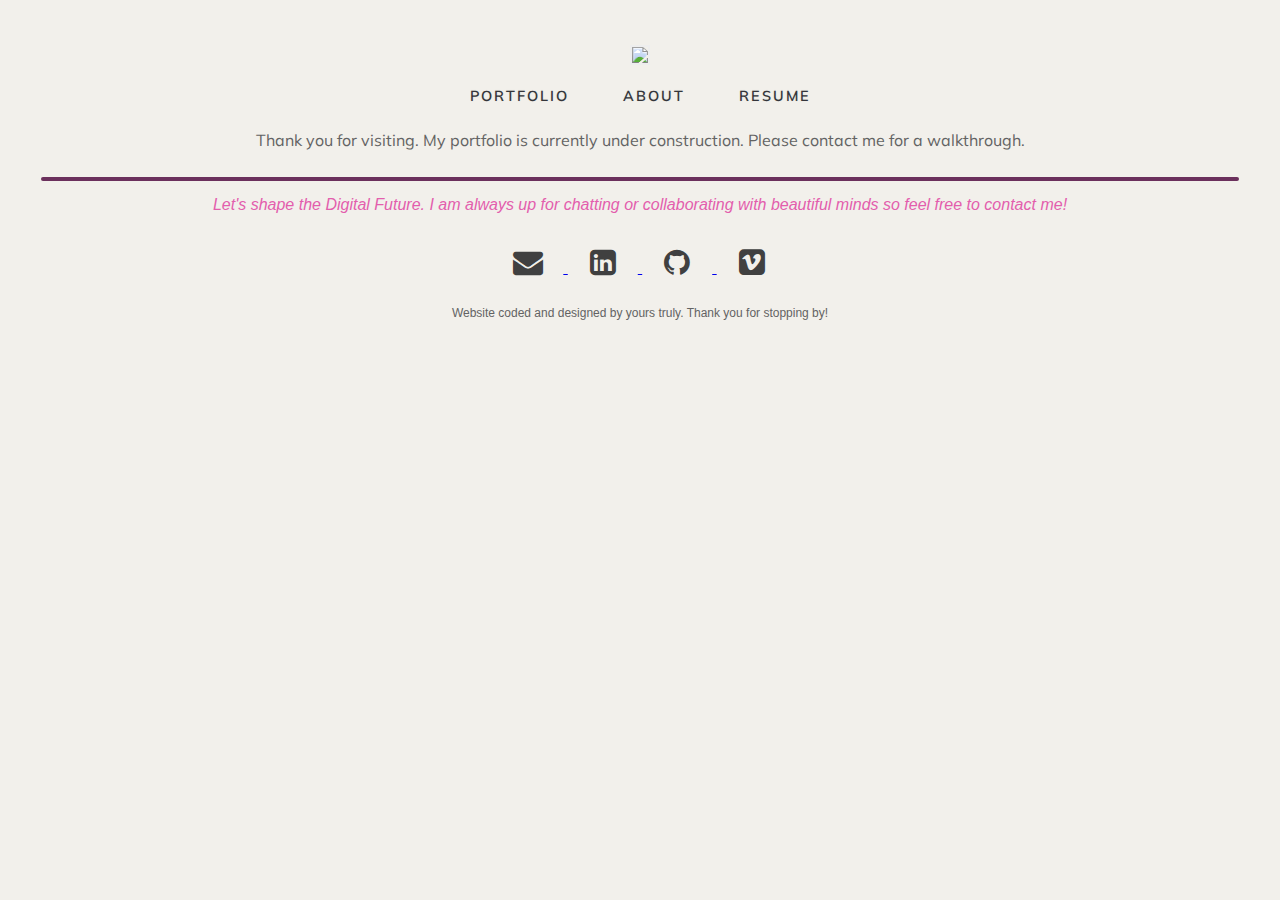
==== commit dea3eebb: "Update index.html" ====
--- a/index.html
+++ b/index.html
@@ -49,11 +49,11 @@
     </div>
 <br style = "clear: both">
 <div id="header"> </div>
-	Thank you for visiting.My portfolio is currently under construction. Please contact me for a walkthrough.
+	<center> Thank you for visiting. My portfolio is currently under construction. Please contact me for a walkthrough.</center>
 	
-	<p hidden>
+
     <center>
-    <div class="grid">
+    <div hidden> <div class="grid">
 <ul id="portfolio" class="clearfix">
     <div class="#mydiv"> 
  <figure class="effect-jazz">
@@ -403,7 +403,7 @@
 });
 </script>
     
-	    </body1></p>
+	    </hidden></body1></p>
 
    <hr class = "foot-rule">
             <center>
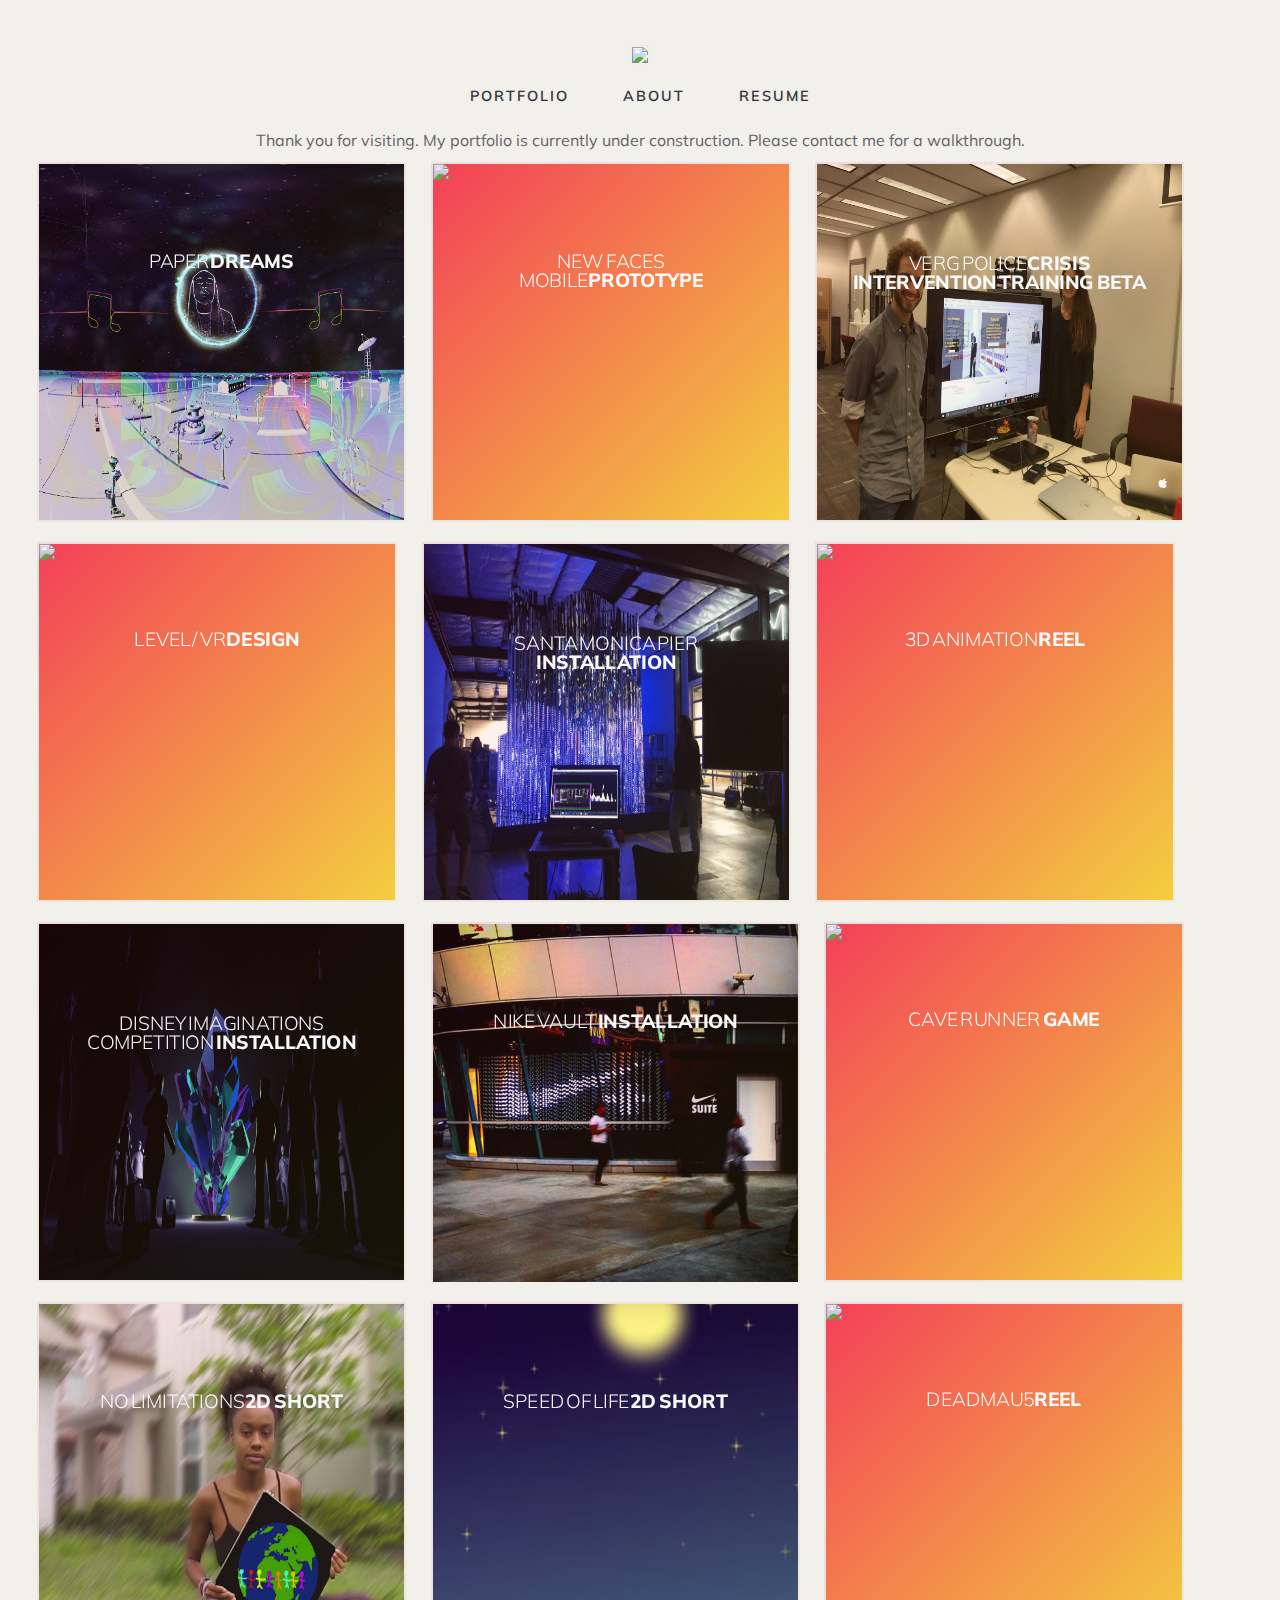
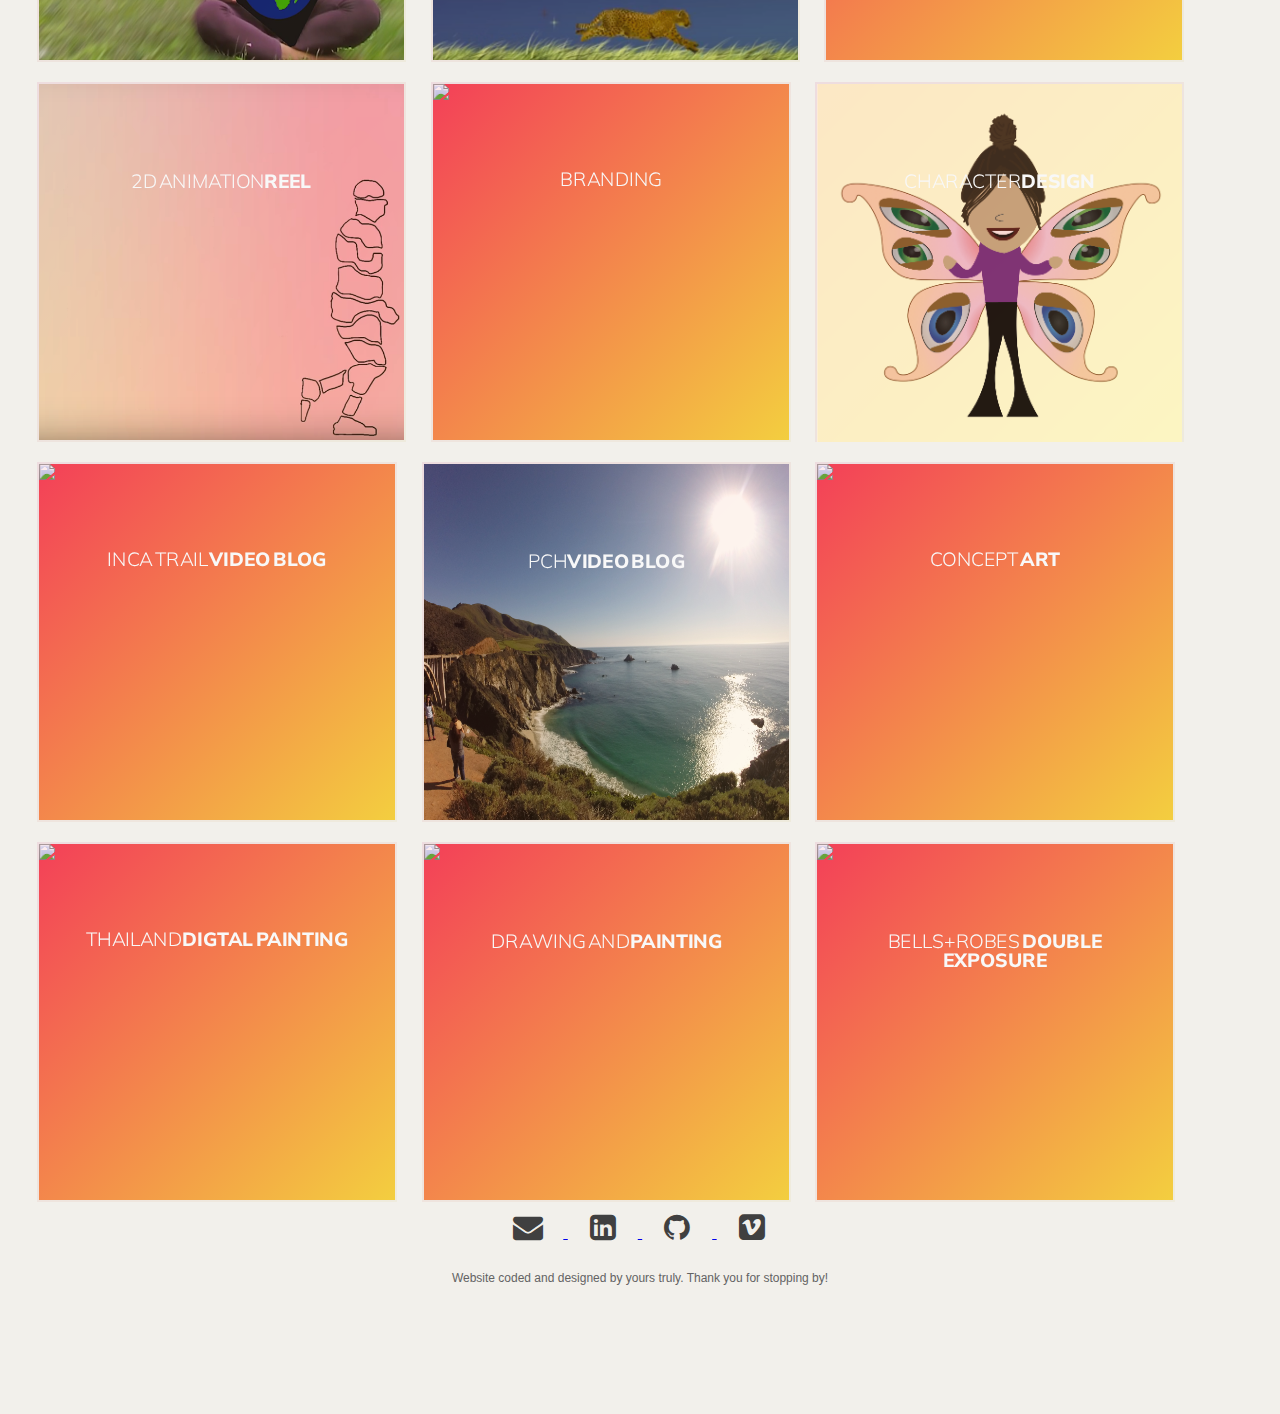
==== commit 009989c0: "Update index.html" ====
--- a/index.html
+++ b/index.html
@@ -53,7 +53,7 @@
 	
 
     <center>
-    <div hidden> <div class="grid">
+    <div> <div hide class="grid">
 <ul id="portfolio" class="clearfix">
     <div class="#mydiv"> 
  <figure class="effect-jazz">
@@ -404,13 +404,7 @@
 </script>
     
 	    </hidden></body1></p>
-
-   <hr class = "foot-rule">
             <center>
-        <p class="slogan">
-    Let's shape the Digital Future. I am always up for chatting or collaborating with beautiful minds so feel free to contact me! 
-        </p>
-        
         <div id="footer">
             
             <a href="mailto:alexisbenter@gmail.com">
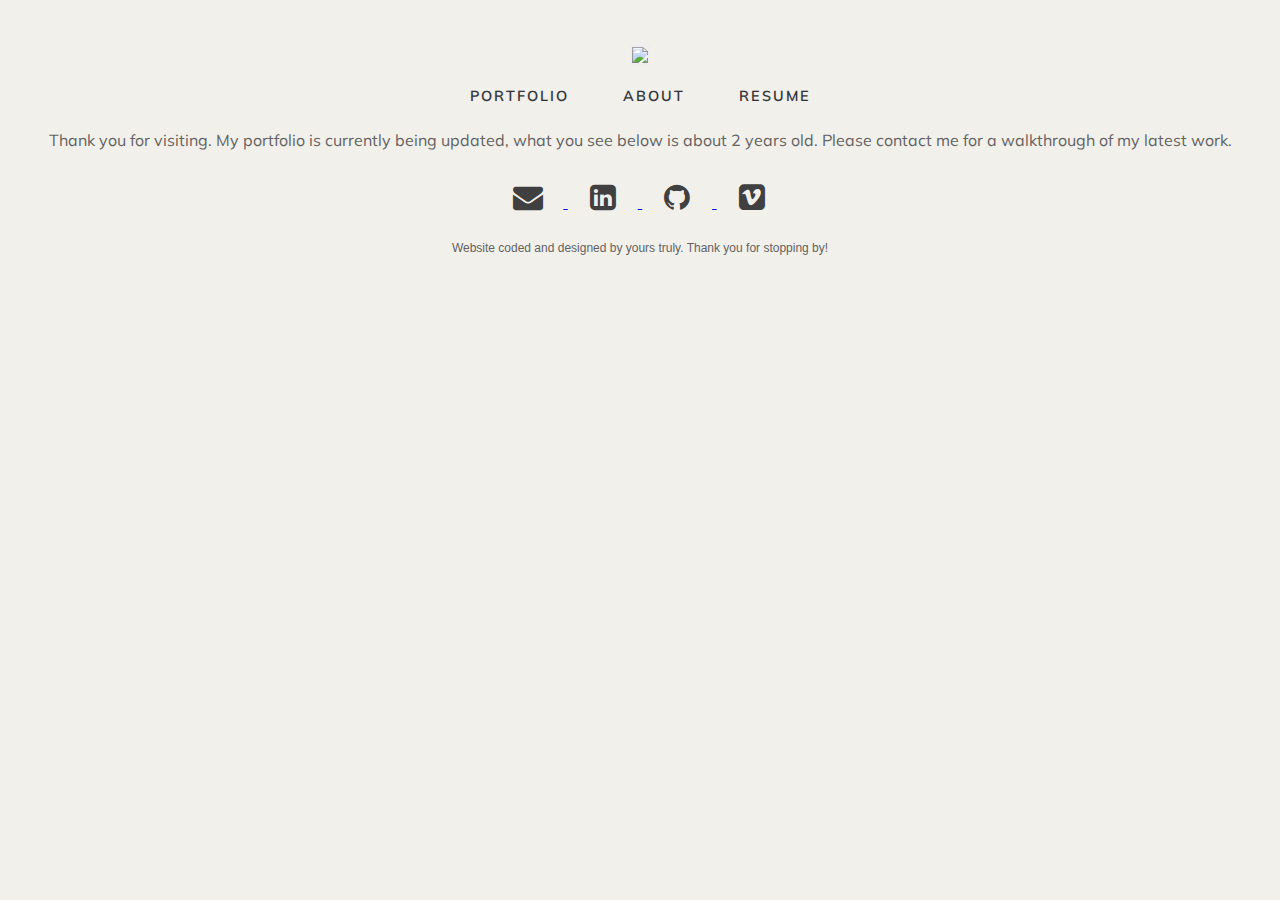
==== commit c4ea6ffd: "Update index.html" ====
--- a/index.html
+++ b/index.html
@@ -49,11 +49,11 @@
     </div>
 <br style = "clear: both">
 <div id="header"> </div>
-	<center> Thank you for visiting. My portfolio is currently under construction. Please contact me for a walkthrough.</center>
+	<center> Thank you for visiting. My portfolio is currently being updated, what you see below is about 2 years old. Please contact me for a walkthrough of my latest work.</center>
 	
 
     <center>
-    <div> <div hide class="grid">
+    <div hidden> <div hidden class="grid">
 <ul id="portfolio" class="clearfix">
     <div class="#mydiv"> 
  <figure class="effect-jazz">
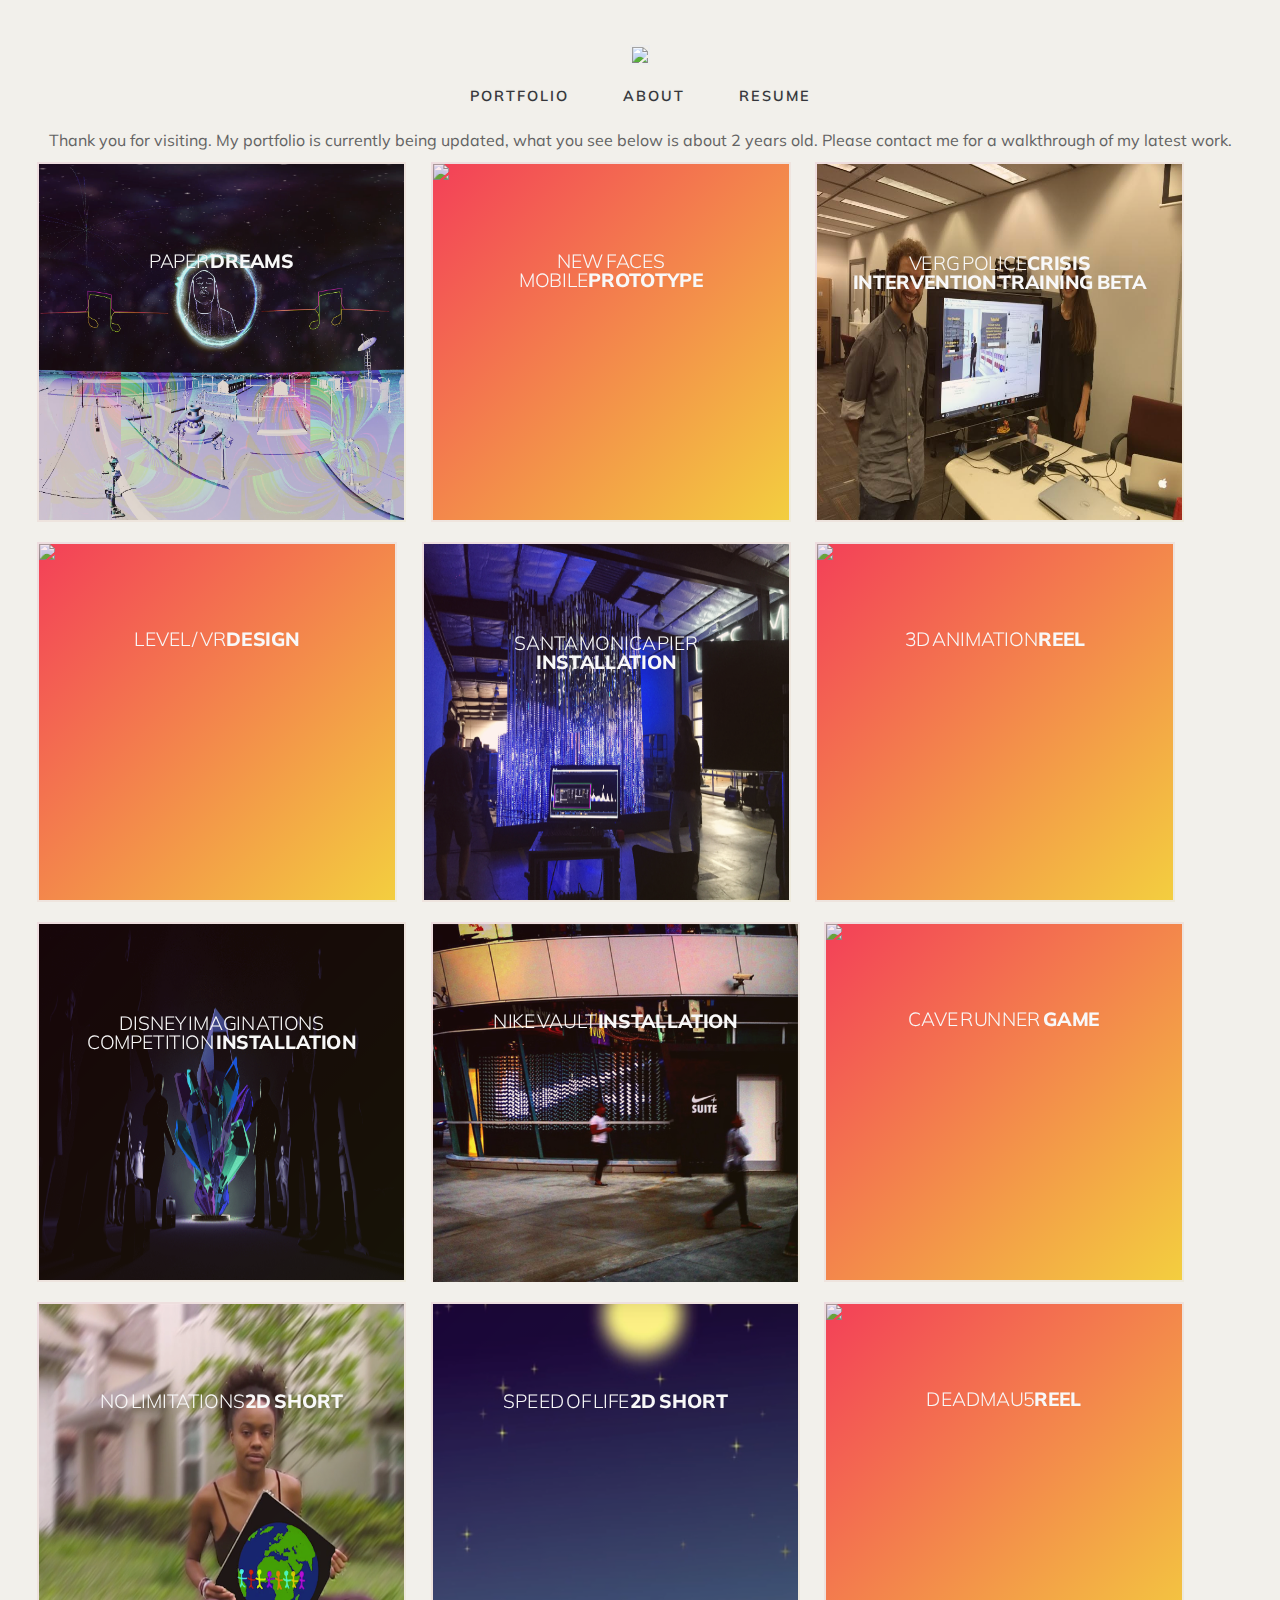
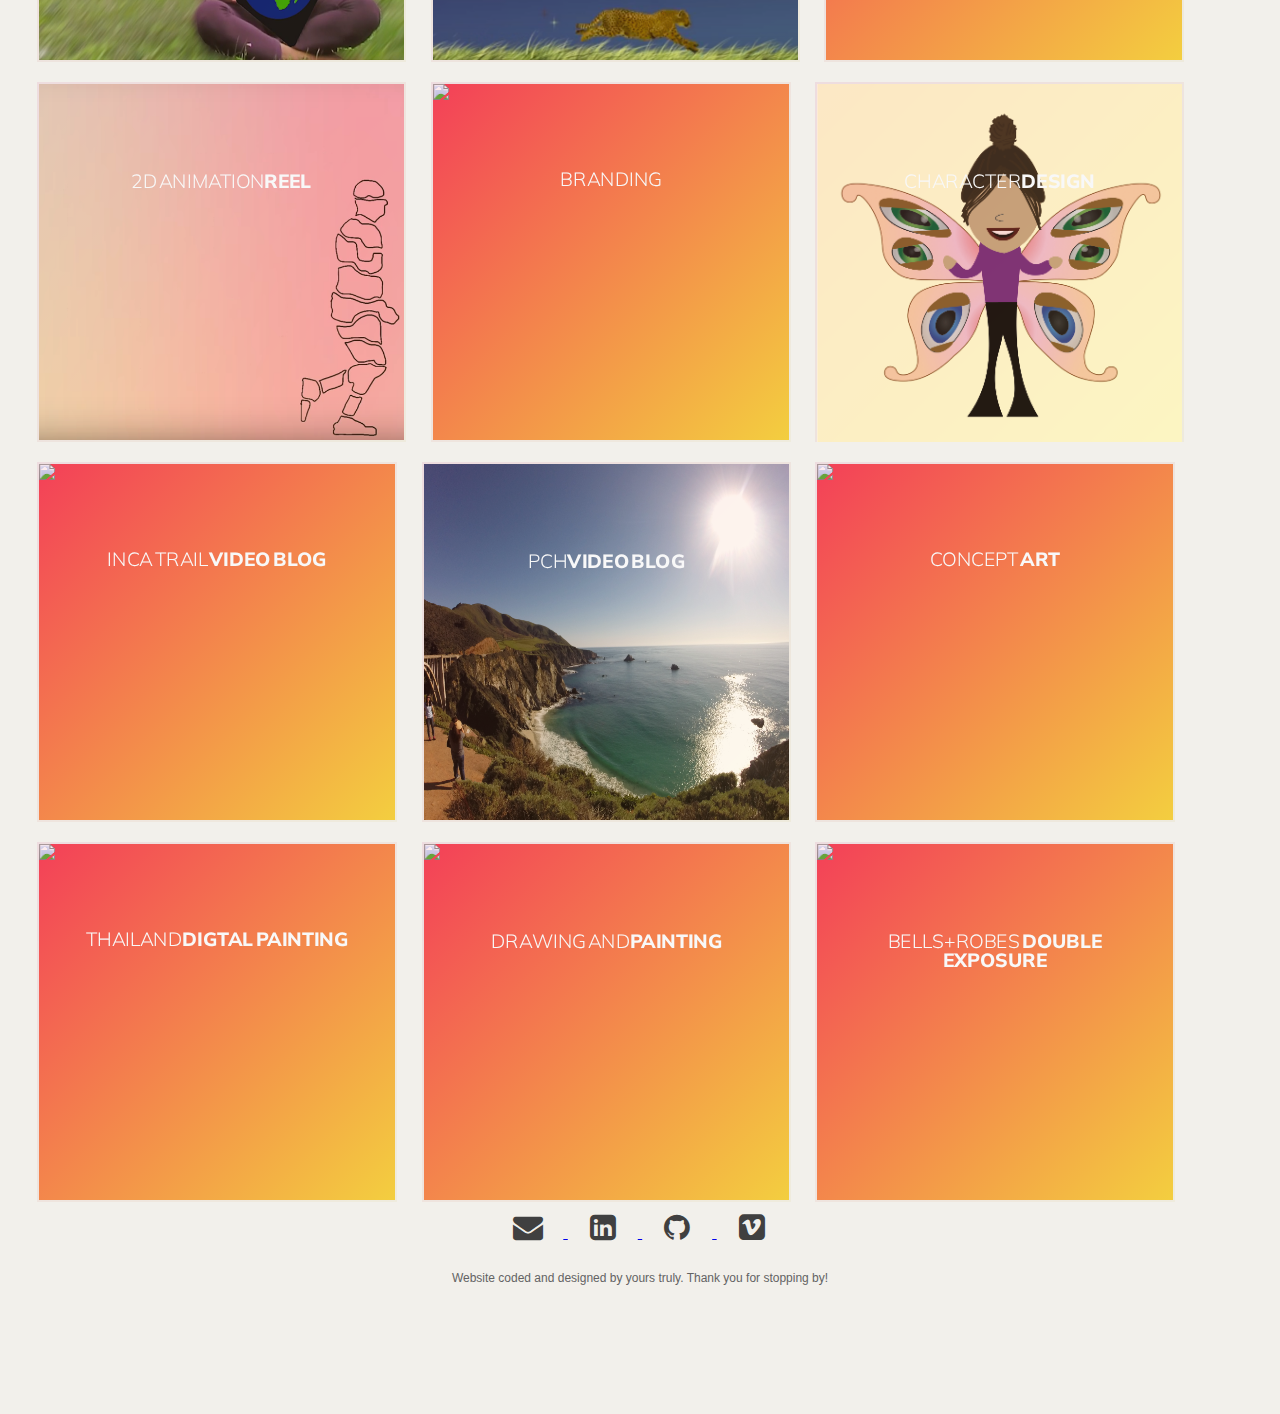
==== commit e5940428: "update" ====
--- a/index.html
+++ b/index.html
@@ -48,12 +48,12 @@
                 </div>
     </div>
 <br style = "clear: both">
-<div id="header"> </div>
+<div hide id="header"> </div>
 	<center> Thank you for visiting. My portfolio is currently being updated, what you see below is about 2 years old. Please contact me for a walkthrough of my latest work.</center>
 	
 
     <center>
-    <div hidden> <div hidden class="grid">
+    <div> <div class="grid">
 <ul id="portfolio" class="clearfix">
     <div class="#mydiv"> 
  <figure class="effect-jazz">
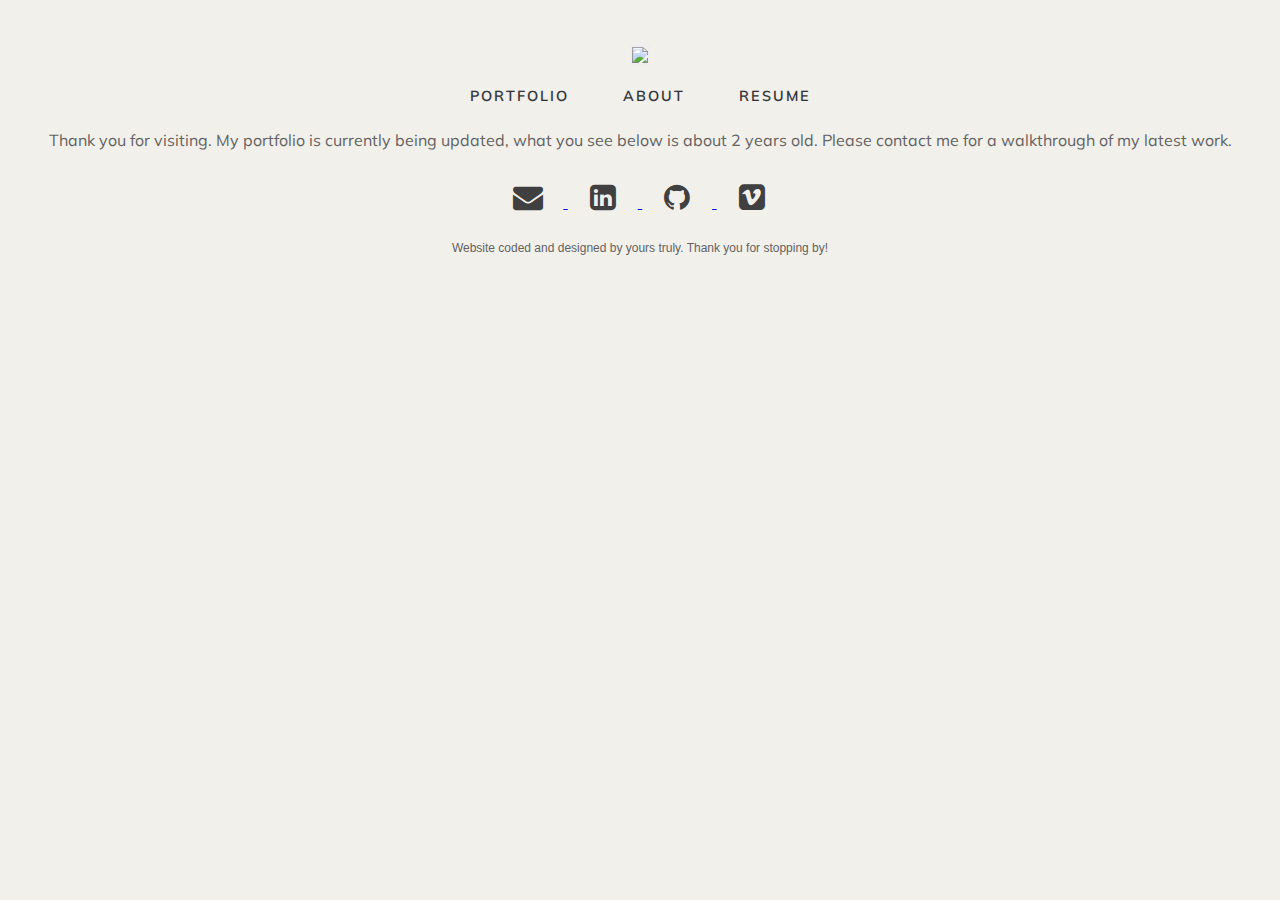
==== commit 3830bdcb: "Update index.html" ====
--- a/index.html
+++ b/index.html
@@ -48,12 +48,12 @@
                 </div>
     </div>
 <br style = "clear: both">
-<div hide id="header"> </div>
+<div hidden id="header"> </div>
 	<center> Thank you for visiting. My portfolio is currently being updated, what you see below is about 2 years old. Please contact me for a walkthrough of my latest work.</center>
 	
 
     <center>
-    <div> <div class="grid">
+    <div> <div hidden class="grid">
 <ul id="portfolio" class="clearfix">
     <div class="#mydiv"> 
  <figure class="effect-jazz">
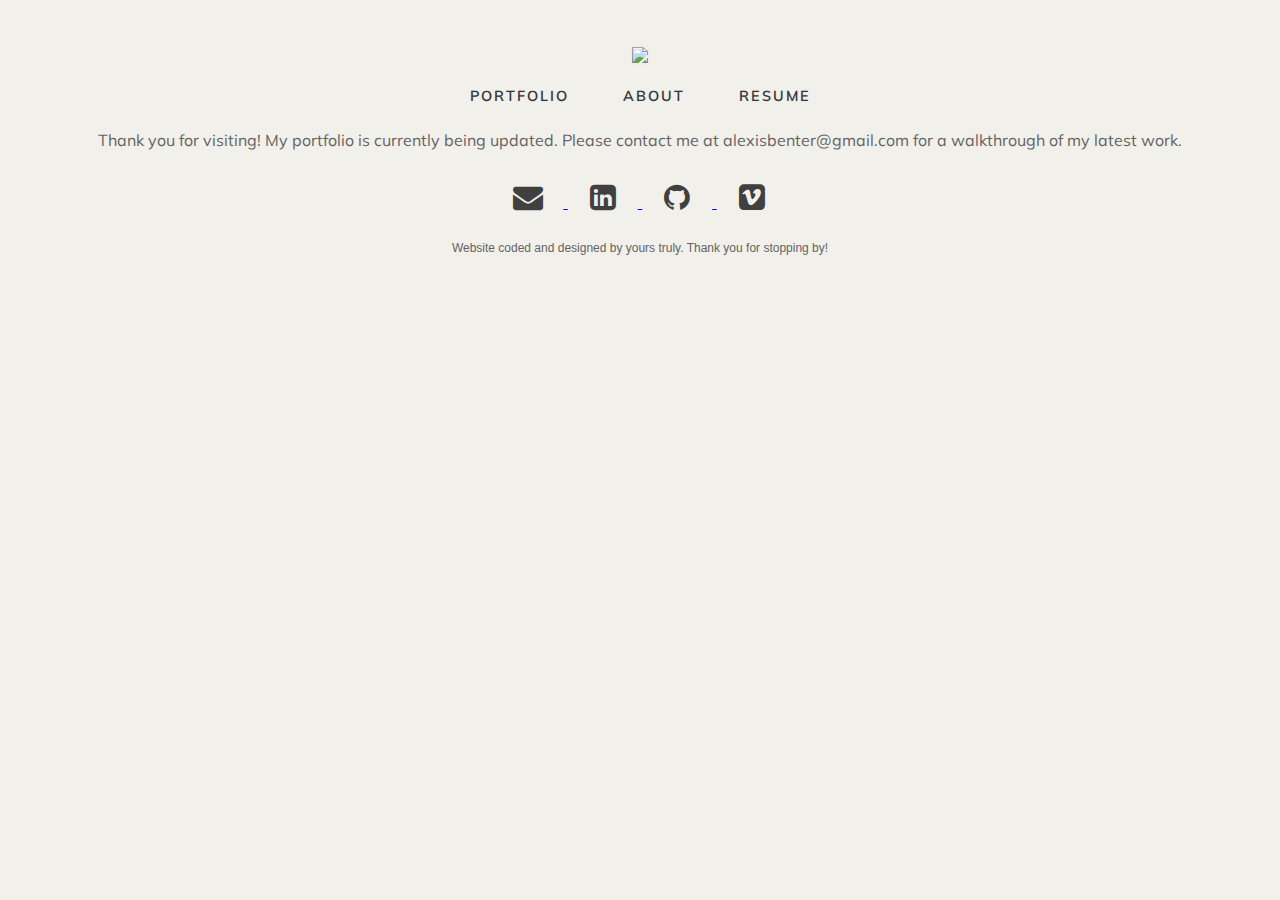
==== commit d5336e34: "Update index.html" ====
--- a/index.html
+++ b/index.html
@@ -49,7 +49,7 @@
     </div>
 <br style = "clear: both">
 <div hidden id="header"> </div>
-	<center> Thank you for visiting. My portfolio is currently being updated, what you see below is about 2 years old. Please contact me for a walkthrough of my latest work.</center>
+	<center> Thank you for visiting! My portfolio is currently being updated. Please contact me at alexisbenter@gmail.com for a walkthrough of my latest work.</center>
 	
 
     <center>
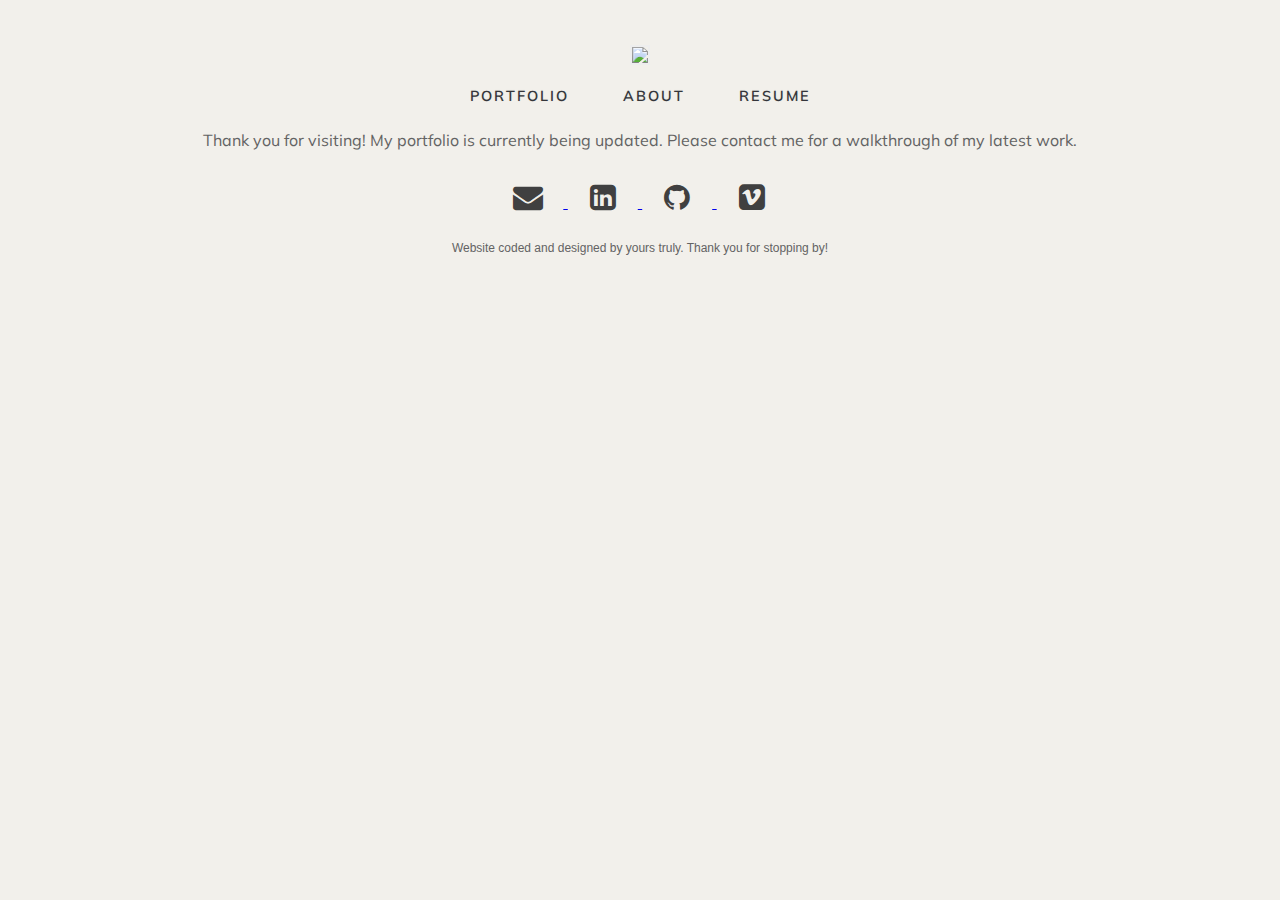
==== commit 9f01a97e: "Update index.html" ====
--- a/index.html
+++ b/index.html
@@ -49,7 +49,7 @@
     </div>
 <br style = "clear: both">
 <div hidden id="header"> </div>
-	<center> Thank you for visiting! My portfolio is currently being updated. Please contact me at alexisbenter@gmail.com for a walkthrough of my latest work.</center>
+	<center> Thank you for visiting! My portfolio is currently being updated. Please contact me for a walkthrough of my latest work.</center>
 	
 
     <center>
